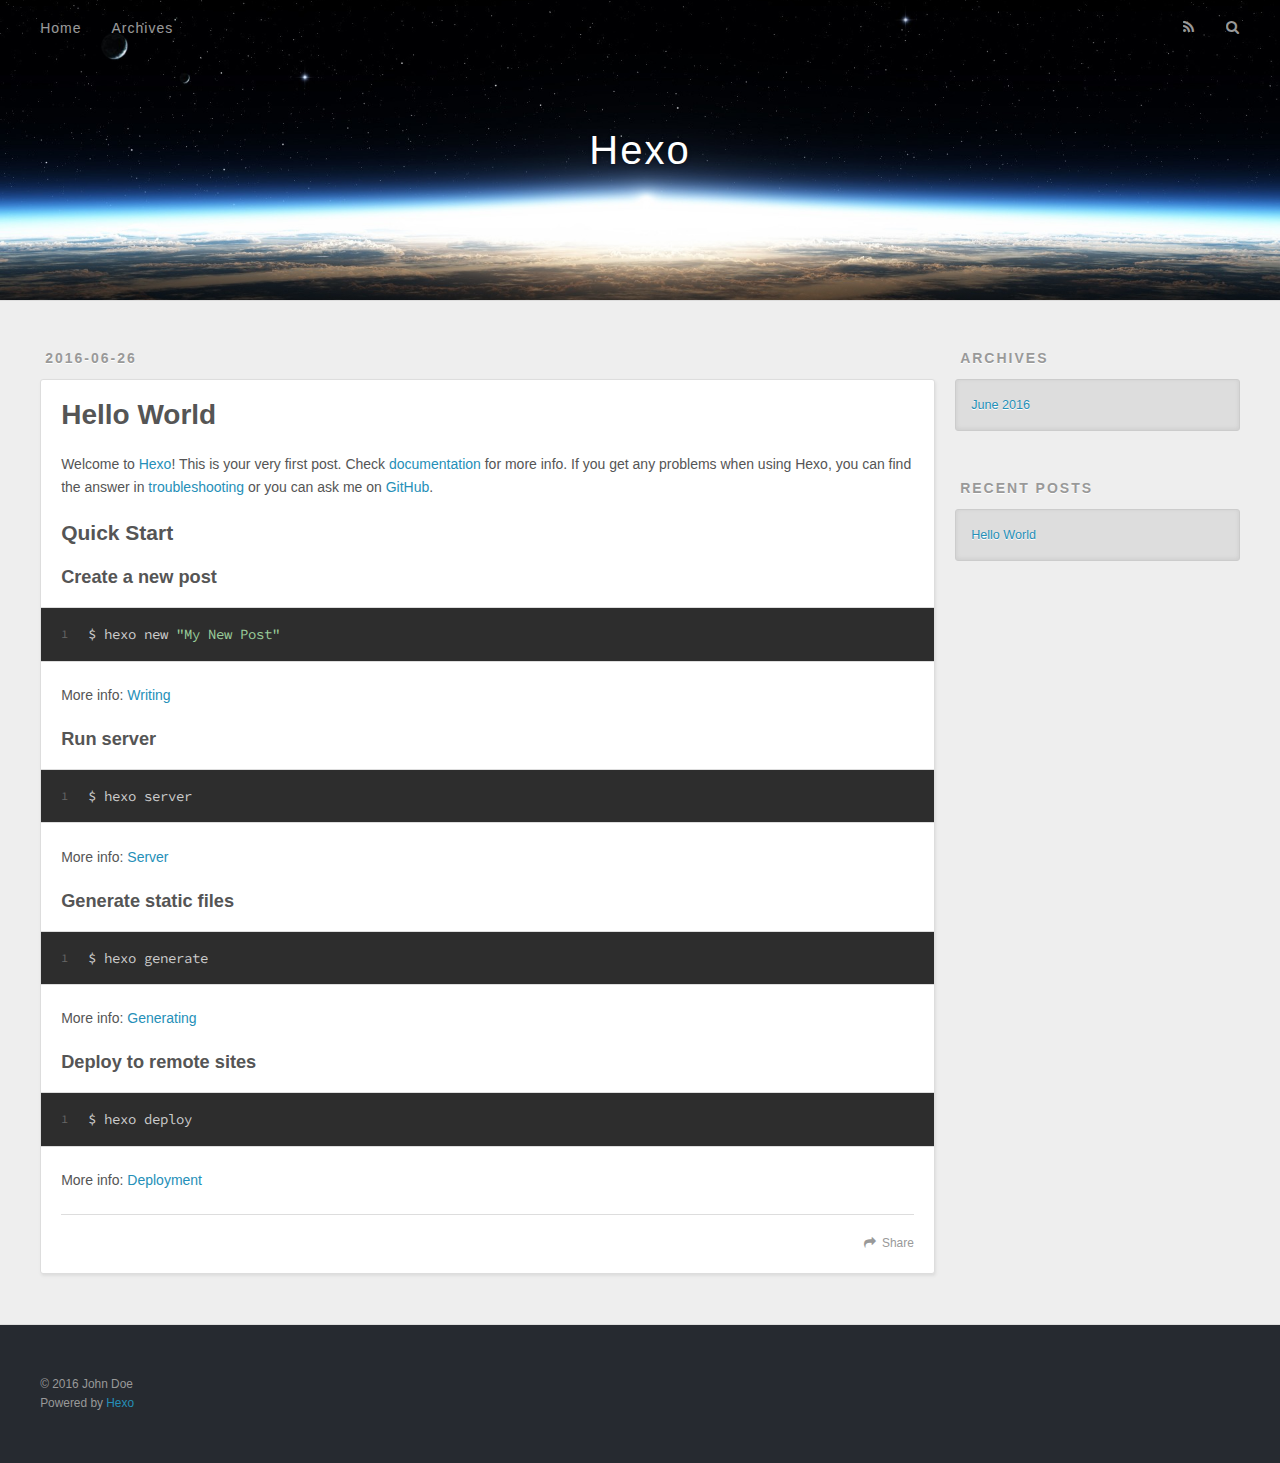
==== index.html @ 416c00cc "Site updated: 2016-06-26 09:56:15" ====
<!DOCTYPE html>
<html>
<head>
  <meta charset="utf-8">
  
  <title>Hexo</title>
  <meta name="viewport" content="width=device-width, initial-scale=1, maximum-scale=1">
  <meta name="description">
<meta property="og:type" content="website">
<meta property="og:title" content="Hexo">
<meta property="og:url" content="http://yoursite.com/index.html">
<meta property="og:site_name" content="Hexo">
<meta property="og:description">
<meta name="twitter:card" content="summary">
<meta name="twitter:title" content="Hexo">
<meta name="twitter:description">
  
    <link rel="alternate" href="/atom.xml" title="Hexo" type="application/atom+xml">
  
  
    <link rel="icon" href="/favicon.png">
  
  
    <link href="//fonts.googleapis.com/css?family=Source+Code+Pro" rel="stylesheet" type="text/css">
  
  <link rel="stylesheet" href="/css/style.css">
  

</head>

<body>
  <div id="container">
    <div id="wrap">
      <header id="header">
  <div id="banner"></div>
  <div id="header-outer" class="outer">
    <div id="header-title" class="inner">
      <h1 id="logo-wrap">
        <a href="/" id="logo">Hexo</a>
      </h1>
      
    </div>
    <div id="header-inner" class="inner">
      <nav id="main-nav">
        <a id="main-nav-toggle" class="nav-icon"></a>
        
          <a class="main-nav-link" href="/">Home</a>
        
          <a class="main-nav-link" href="/archives">Archives</a>
        
      </nav>
      <nav id="sub-nav">
        
          <a id="nav-rss-link" class="nav-icon" href="/atom.xml" title="RSS Feed"></a>
        
        <a id="nav-search-btn" class="nav-icon" title="Search"></a>
      </nav>
      <div id="search-form-wrap">
        <form action="//google.com/search" method="get" accept-charset="UTF-8" class="search-form"><input type="search" name="q" results="0" class="search-form-input" placeholder="Search"><button type="submit" class="search-form-submit">&#xF002;</button><input type="hidden" name="sitesearch" value="http://yoursite.com"></form>
      </div>
    </div>
  </div>
</header>
      <div class="outer">
        <section id="main">
  
    <article id="post-hello-world" class="article article-type-post" itemscope itemprop="blogPost">
  <div class="article-meta">
    <a href="/2016/06/26/hello-world/" class="article-date">
  <time datetime="2016-06-26T01:38:57.566Z" itemprop="datePublished">2016-06-26</time>
</a>
    
  </div>
  <div class="article-inner">
    
    
      <header class="article-header">
        
  
    <h1 itemprop="name">
      <a class="article-title" href="/2016/06/26/hello-world/">Hello World</a>
    </h1>
  

      </header>
    
    <div class="article-entry" itemprop="articleBody">
      
        <p>Welcome to <a href="https://hexo.io/" target="_blank" rel="external">Hexo</a>! This is your very first post. Check <a href="https://hexo.io/docs/" target="_blank" rel="external">documentation</a> for more info. If you get any problems when using Hexo, you can find the answer in <a href="https://hexo.io/docs/troubleshooting.html" target="_blank" rel="external">troubleshooting</a> or you can ask me on <a href="https://github.com/hexojs/hexo/issues" target="_blank" rel="external">GitHub</a>.</p>
<h2 id="Quick-Start"><a href="#Quick-Start" class="headerlink" title="Quick Start"></a>Quick Start</h2><h3 id="Create-a-new-post"><a href="#Create-a-new-post" class="headerlink" title="Create a new post"></a>Create a new post</h3><figure class="highlight bash"><table><tr><td class="gutter"><pre><span class="line">1</span><br></pre></td><td class="code"><pre><span class="line">$ hexo new <span class="string">"My New Post"</span></span><br></pre></td></tr></table></figure>
<p>More info: <a href="https://hexo.io/docs/writing.html" target="_blank" rel="external">Writing</a></p>
<h3 id="Run-server"><a href="#Run-server" class="headerlink" title="Run server"></a>Run server</h3><figure class="highlight bash"><table><tr><td class="gutter"><pre><span class="line">1</span><br></pre></td><td class="code"><pre><span class="line">$ hexo server</span><br></pre></td></tr></table></figure>
<p>More info: <a href="https://hexo.io/docs/server.html" target="_blank" rel="external">Server</a></p>
<h3 id="Generate-static-files"><a href="#Generate-static-files" class="headerlink" title="Generate static files"></a>Generate static files</h3><figure class="highlight bash"><table><tr><td class="gutter"><pre><span class="line">1</span><br></pre></td><td class="code"><pre><span class="line">$ hexo generate</span><br></pre></td></tr></table></figure>
<p>More info: <a href="https://hexo.io/docs/generating.html" target="_blank" rel="external">Generating</a></p>
<h3 id="Deploy-to-remote-sites"><a href="#Deploy-to-remote-sites" class="headerlink" title="Deploy to remote sites"></a>Deploy to remote sites</h3><figure class="highlight bash"><table><tr><td class="gutter"><pre><span class="line">1</span><br></pre></td><td class="code"><pre><span class="line">$ hexo deploy</span><br></pre></td></tr></table></figure>
<p>More info: <a href="https://hexo.io/docs/deployment.html" target="_blank" rel="external">Deployment</a></p>

      
    </div>
    <footer class="article-footer">
      <a data-url="http://yoursite.com/2016/06/26/hello-world/" data-id="cipvy11lt0000iwwb0o8o3ua1" class="article-share-link">Share</a>
      
      
    </footer>
  </div>
  
</article>


  

</section>
        
          <aside id="sidebar">
  
    

  
    

  
    
  
    
  <div class="widget-wrap">
    <h3 class="widget-title">Archives</h3>
    <div class="widget">
      <ul class="archive-list"><li class="archive-list-item"><a class="archive-list-link" href="/archives/2016/06/">June 2016</a></li></ul>
    </div>
  </div>


  
    
  <div class="widget-wrap">
    <h3 class="widget-title">Recent Posts</h3>
    <div class="widget">
      <ul>
        
          <li>
            <a href="/2016/06/26/hello-world/">Hello World</a>
          </li>
        
      </ul>
    </div>
  </div>

  
</aside>
        
      </div>
      <footer id="footer">
  
  <div class="outer">
    <div id="footer-info" class="inner">
      &copy; 2016 John Doe<br>
      Powered by <a href="http://hexo.io/" target="_blank">Hexo</a>
    </div>
  </div>
</footer>
    </div>
    <nav id="mobile-nav">
  
    <a href="/" class="mobile-nav-link">Home</a>
  
    <a href="/archives" class="mobile-nav-link">Archives</a>
  
</nav>
    

<script src="//ajax.googleapis.com/ajax/libs/jquery/2.0.3/jquery.min.js"></script>


  <link rel="stylesheet" href="/fancybox/jquery.fancybox.css">
  <script src="/fancybox/jquery.fancybox.pack.js"></script>


<script src="/js/script.js"></script>

  </div>
</body>
</html>
---- css/style.css ----
body {
  width: 100%;
}
body:before,
body:after {
  content: "";
  display: table;
}
body:after {
  clear: both;
}
html,
body,
div,
span,
applet,
object,
iframe,
h1,
h2,
h3,
h4,
h5,
h6,
p,
blockquote,
pre,
a,
abbr,
acronym,
address,
big,
cite,
code,
del,
dfn,
em,
img,
ins,
kbd,
q,
s,
samp,
small,
strike,
strong,
sub,
sup,
tt,
var,
dl,
dt,
dd,
ol,
ul,
li,
fieldset,
form,
label,
legend,
table,
caption,
tbody,
tfoot,
thead,
tr,
th,
td {
  margin: 0;
  padding: 0;
  border: 0;
  outline: 0;
  font-weight: inherit;
  font-style: inherit;
  font-family: inherit;
  font-size: 100%;
  vertical-align: baseline;
}
body {
  line-height: 1;
  color: #000;
  background: #fff;
}
ol,
ul {
  list-style: none;
}
table {
  border-collapse: separate;
  border-spacing: 0;
  vertical-align: middle;
}
caption,
th,
td {
  text-align: left;
  font-weight: normal;
  vertical-align: middle;
}
a img {
  border: none;
}
input,
button {
  margin: 0;
  padding: 0;
}
input::-moz-focus-inner,
button::-moz-focus-inner {
  border: 0;
  padding: 0;
}
@font-face {
  font-family: FontAwesome;
  font-style: normal;
  font-weight: normal;
  src: url("fonts/fontawesome-webfont.eot?v=#4.0.3");
  src: url("fonts/fontawesome-webfont.eot?#iefix&v=#4.0.3") format("embedded-opentype"), url("fonts/fontawesome-webfont.woff?v=#4.0.3") format("woff"), url("fonts/fontawesome-webfont.ttf?v=#4.0.3") format("truetype"), url("fonts/fontawesome-webfont.svg#fontawesomeregular?v=#4.0.3") format("svg");
}
html,
body,
#container {
  height: 100%;
}
body {
  background: #eee;
  font: 14px "Helvetica Neue", Helvetica, Arial, sans-serif;
  -webkit-text-size-adjust: 100%;
}
.outer {
  max-width: 1220px;
  margin: 0 auto;
  padding: 0 20px;
}
.outer:before,
.outer:after {
  content: "";
  display: table;
}
.outer:after {
  clear: both;
}
.inner {
  display: inline;
  float: left;
  width: 98.33333333333333%;
  margin: 0 0.833333333333333%;
}
.left,
.alignleft {
  float: left;
}
.right,
.alignright {
  float: right;
}
.clear {
  clear: both;
}
#container {
  position: relative;
}
.mobile-nav-on {
  overflow: hidden;
}
#wrap {
  height: 100%;
  width: 100%;
  position: absolute;
  top: 0;
  left: 0;
  -webkit-transition: 0.2s ease-out;
  -moz-transition: 0.2s ease-out;
  -ms-transition: 0.2s ease-out;
  transition: 0.2s ease-out;
  z-index: 1;
  background: #eee;
}
.mobile-nav-on #wrap {
  left: 280px;
}
@media screen and (min-width: 768px) {
  #main {
    display: inline;
    float: left;
    width: 73.33333333333333%;
    margin: 0 0.833333333333333%;
  }
}
.article-date,
.article-category-link,
.archive-year,
.widget-title {
  text-decoration: none;
  text-transform: uppercase;
  letter-spacing: 2px;
  color: #999;
  margin-bottom: 1em;
  margin-left: 5px;
  line-height: 1em;
  text-shadow: 0 1px #fff;
  font-weight: bold;
}
.article-inner,
.archive-article-inner {
  background: #fff;
  -webkit-box-shadow: 1px 2px 3px #ddd;
  box-shadow: 1px 2px 3px #ddd;
  border: 1px solid #ddd;
  -webkit-border-radius: 3px;
  border-radius: 3px;
}
.article-entry h1,
.widget h1 {
  font-size: 2em;
}
.article-entry h2,
.widget h2 {
  font-size: 1.5em;
}
.article-entry h3,
.widget h3 {
  font-size: 1.3em;
}
.article-entry h4,
.widget h4 {
  font-size: 1.2em;
}
.article-entry h5,
.widget h5 {
  font-size: 1em;
}
.article-entry h6,
.widget h6 {
  font-size: 1em;
  color: #999;
}
.article-entry hr,
.widget hr {
  border: 1px dashed #ddd;
}
.article-entry strong,
.widget strong {
  font-weight: bold;
}
.article-entry em,
.widget em,
.article-entry cite,
.widget cite {
  font-style: italic;
}
.article-entry sup,
.widget sup,
.article-entry sub,
.widget sub {
  font-size: 0.75em;
  line-height: 0;
  position: relative;
  vertical-align: baseline;
}
.article-entry sup,
.widget sup {
  top: -0.5em;
}
.article-entry sub,
.widget sub {
  bottom: -0.2em;
}
.article-entry small,
.widget small {
  font-size: 0.85em;
}
.article-entry acronym,
.widget acronym,
.article-entry abbr,
.widget abbr {
  border-bottom: 1px dotted;
}
.article-entry ul,
.widget ul,
.article-entry ol,
.widget ol,
.article-entry dl,
.widget dl {
  margin: 0 20px;
  line-height: 1.6em;
}
.article-entry ul ul,
.widget ul ul,
.article-entry ol ul,
.widget ol ul,
.article-entry ul ol,
.widget ul ol,
.article-entry ol ol,
.widget ol ol {
  margin-top: 0;
  margin-bottom: 0;
}
.article-entry ul,
.widget ul {
  list-style: disc;
}
.article-entry ol,
.widget ol {
  list-style: decimal;
}
.article-entry dt,
.widget dt {
  font-weight: bold;
}
#header {
  height: 300px;
  position: relative;
  border-bottom: 1px solid #ddd;
}
#header:before,
#header:after {
  content: "";
  position: absolute;
  left: 0;
  right: 0;
  height: 40px;
}
#header:before {
  top: 0;
  background: -webkit-linear-gradient(rgba(0,0,0,0.2), transparent);
  background: -moz-linear-gradient(rgba(0,0,0,0.2), transparent);
  background: -ms-linear-gradient(rgba(0,0,0,0.2), transparent);
  background: linear-gradient(rgba(0,0,0,0.2), transparent);
}
#header:after {
  bottom: 0;
  background: -webkit-linear-gradient(transparent, rgba(0,0,0,0.2));
  background: -moz-linear-gradient(transparent, rgba(0,0,0,0.2));
  background: -ms-linear-gradient(transparent, rgba(0,0,0,0.2));
  background: linear-gradient(transparent, rgba(0,0,0,0.2));
}
#header-outer {
  height: 100%;
  position: relative;
}
#header-inner {
  position: relative;
  overflow: hidden;
}
#banner {
  position: absolute;
  top: 0;
  left: 0;
  width: 100%;
  height: 100%;
  background: url("images/banner.jpg") center #000;
  -webkit-background-size: cover;
  -moz-background-size: cover;
  background-size: cover;
  z-index: -1;
}
#header-title {
  text-align: center;
  height: 40px;
  position: absolute;
  top: 50%;
  left: 0;
  margin-top: -20px;
}
#logo,
#subtitle {
  text-decoration: none;
  color: #fff;
  font-weight: 300;
  text-shadow: 0 1px 4px rgba(0,0,0,0.3);
}
#logo {
  font-size: 40px;
  line-height: 40px;
  letter-spacing: 2px;
}
#subtitle {
  font-size: 16px;
  line-height: 16px;
  letter-spacing: 1px;
}
#subtitle-wrap {
  margin-top: 16px;
}
#main-nav {
  float: left;
  margin-left: -15px;
}
.nav-icon,
.main-nav-link {
  float: left;
  color: #fff;
  opacity: 0.6;
  text-decoration: none;
  text-shadow: 0 1px rgba(0,0,0,0.2);
  -webkit-transition: opacity 0.2s;
  -moz-transition: opacity 0.2s;
  -ms-transition: opacity 0.2s;
  transition: opacity 0.2s;
  display: block;
  padding: 20px 15px;
}
.nav-icon:hover,
.main-nav-link:hover {
  opacity: 1;
}
.nav-icon {
  font-family: FontAwesome;
  text-align: center;
  font-size: 14px;
  width: 14px;
  height: 14px;
  padding: 20px 15px;
  position: relative;
  cursor: pointer;
}
.main-nav-link {
  font-weight: 300;
  letter-spacing: 1px;
}
@media screen and (max-width: 479px) {
  .main-nav-link {
    display: none;
  }
}
#main-nav-toggle {
  display: none;
}
#main-nav-toggle:before {
  content: "\f0c9";
}
@media screen and (max-width: 479px) {
  #main-nav-toggle {
    display: block;
  }
}
#sub-nav {
  float: right;
  margin-right: -15px;
}
#nav-rss-link:before {
  content: "\f09e";
}
#nav-search-btn:before {
  content: "\f002";
}
#search-form-wrap {
  position: absolute;
  top: 15px;
  width: 150px;
  height: 30px;
  right: -150px;
  opacity: 0;
  -webkit-transition: 0.2s ease-out;
  -moz-transition: 0.2s ease-out;
  -ms-transition: 0.2s ease-out;
  transition: 0.2s ease-out;
}
#search-form-wrap.on {
  opacity: 1;
  right: 0;
}
@media screen and (max-width: 479px) {
  #search-form-wrap {
    width: 100%;
    right: -100%;
  }
}
.search-form {
  position: absolute;
  top: 0;
  left: 0;
  right: 0;
  background: #fff;
  padding: 5px 15px;
  -webkit-border-radius: 15px;
  border-radius: 15px;
  -webkit-box-shadow: 0 0 10px rgba(0,0,0,0.3);
  box-shadow: 0 0 10px rgba(0,0,0,0.3);
}
.search-form-input {
  border: none;
  background: none;
  color: #555;
  width: 100%;
  font: 13px "Helvetica Neue", Helvetica, Arial, sans-serif;
  outline: none;
}
.search-form-input::-webkit-search-results-decoration,
.search-form-input::-webkit-search-cancel-button {
  -webkit-appearance: none;
}
.search-form-submit {
  position: absolute;
  top: 50%;
  right: 10px;
  margin-top: -7px;
  font: 13px FontAwesome;
  border: none;
  background: none;
  color: #bbb;
  cursor: pointer;
}
.search-form-submit:hover,
.search-form-submit:focus {
  color: #777;
}
.article {
  margin: 50px 0;
}
.article-inner {
  overflow: hidden;
}
.article-meta:before,
.article-meta:after {
  content: "";
  display: table;
}
.article-meta:after {
  clear: both;
}
.article-date {
  float: left;
}
.article-category {
  float: left;
  line-height: 1em;
  color: #ccc;
  text-shadow: 0 1px #fff;
  margin-left: 8px;
}
.article-category:before {
  content: "\2022";
}
.article-category-link {
  margin: 0 12px 1em;
}
.article-header {
  padding: 20px 20px 0;
}
.article-title {
  text-decoration: none;
  font-size: 2em;
  font-weight: bold;
  color: #555;
  line-height: 1.1em;
  -webkit-transition: color 0.2s;
  -moz-transition: color 0.2s;
  -ms-transition: color 0.2s;
  transition: color 0.2s;
}
a.article-title:hover {
  color: #258fb8;
}
.article-entry {
  color: #555;
  padding: 0 20px;
}
.article-entry:before,
.article-entry:after {
  content: "";
  display: table;
}
.article-entry:after {
  clear: both;
}
.article-entry p,
.article-entry table {
  line-height: 1.6em;
  margin: 1.6em 0;
}
.article-entry h1,
.article-entry h2,
.article-entry h3,
.article-entry h4,
.article-entry h5,
.article-entry h6 {
  font-weight: bold;
}
.article-entry h1,
.article-entry h2,
.article-entry h3,
.article-entry h4,
.article-entry h5,
.article-entry h6 {
  line-height: 1.1em;
  margin: 1.1em 0;
}
.article-entry a {
  color: #258fb8;
  text-decoration: none;
}
.article-entry a:hover {
  text-decoration: underline;
}
.article-entry ul,
.article-entry ol,
.article-entry dl {
  margin-top: 1.6em;
  margin-bottom: 1.6em;
}
.article-entry img,
.article-entry video {
  max-width: 100%;
  height: auto;
  display: block;
  margin: auto;
}
.article-entry iframe {
  border: none;
}
.article-entry table {
  width: 100%;
  border-collapse: collapse;
  border-spacing: 0;
}
.article-entry th {
  font-weight: bold;
  border-bottom: 3px solid #ddd;
  padding-bottom: 0.5em;
}
.article-entry td {
  border-bottom: 1px solid #ddd;
  padding: 10px 0;
}
.article-entry blockquote {
  font-family: Georgia, "Times New Roman", serif;
  font-size: 1.4em;
  margin: 1.6em 20px;
  text-align: center;
}
.article-entry blockquote footer {
  font-size: 14px;
  margin: 1.6em 0;
  font-family: "Helvetica Neue", Helvetica, Arial, sans-serif;
}
.article-entry blockquote footer cite:before {
  content: "—";
  padding: 0 0.5em;
}
.article-entry .pullquote {
  text-align: left;
  width: 45%;
  margin: 0;
}
.article-entry .pullquote.left {
  margin-left: 0.5em;
  margin-right: 1em;
}
.article-entry .pullquote.right {
  margin-right: 0.5em;
  margin-left: 1em;
}
.article-entry .caption {
  color: #999;
  display: block;
  font-size: 0.9em;
  margin-top: 0.5em;
  position: relative;
  text-align: center;
}
.article-entry .video-container {
  position: relative;
  padding-top: 56.25%;
  height: 0;
  overflow: hidden;
}
.article-entry .video-container iframe,
.article-entry .video-container object,
.article-entry .video-container embed {
  position: absolute;
  top: 0;
  left: 0;
  width: 100%;
  height: 100%;
  margin-top: 0;
}
.article-more-link a {
  display: inline-block;
  line-height: 1em;
  padding: 6px 15px;
  -webkit-border-radius: 15px;
  border-radius: 15px;
  background: #eee;
  color: #999;
  text-shadow: 0 1px #fff;
  text-decoration: none;
}
.article-more-link a:hover {
  background: #258fb8;
  color: #fff;
  text-decoration: none;
  text-shadow: 0 1px #1e7293;
}
.article-footer {
  font-size: 0.85em;
  line-height: 1.6em;
  border-top: 1px solid #ddd;
  padding-top: 1.6em;
  margin: 0 20px 20px;
}
.article-footer:before,
.article-footer:after {
  content: "";
  display: table;
}
.article-footer:after {
  clear: both;
}
.article-footer a {
  color: #999;
  text-decoration: none;
}
.article-footer a:hover {
  color: #555;
}
.article-tag-list-item {
  float: left;
  margin-right: 10px;
}
.article-tag-list-link:before {
  content: "#";
}
.article-comment-link {
  float: right;
}
.article-comment-link:before {
  content: "\f075";
  font-family: FontAwesome;
  padding-right: 8px;
}
.article-share-link {
  cursor: pointer;
  float: right;
  margin-left: 20px;
}
.article-share-link:before {
  content: "\f064";
  font-family: FontAwesome;
  padding-right: 6px;
}
#article-nav {
  position: relative;
}
#article-nav:before,
#article-nav:after {
  content: "";
  display: table;
}
#article-nav:after {
  clear: both;
}
@media screen and (min-width: 768px) {
  #article-nav {
    margin: 50px 0;
  }
  #article-nav:before {
    width: 8px;
    height: 8px;
    position: absolute;
    top: 50%;
    left: 50%;
    margin-top: -4px;
    margin-left: -4px;
    content: "";
    -webkit-border-radius: 50%;
    border-radius: 50%;
    background: #ddd;
    -webkit-box-shadow: 0 1px 2px #fff;
    box-shadow: 0 1px 2px #fff;
  }
}
.article-nav-link-wrap {
  text-decoration: none;
  text-shadow: 0 1px #fff;
  color: #999;
  -webkit-box-sizing: border-box;
  -moz-box-sizing: border-box;
  box-sizing: border-box;
  margin-top: 50px;
  text-align: center;
  display: block;
}
.article-nav-link-wrap:hover {
  color: #555;
}
@media screen and (min-width: 768px) {
  .article-nav-link-wrap {
    width: 50%;
    margin-top: 0;
  }
}
@media screen and (min-width: 768px) {
  #article-nav-newer {
    float: left;
    text-align: right;
    padding-right: 20px;
  }
}
@media screen and (min-width: 768px) {
  #article-nav-older {
    float: right;
    text-align: left;
    padding-left: 20px;
  }
}
.article-nav-caption {
  text-transform: uppercase;
  letter-spacing: 2px;
  color: #ddd;
  line-height: 1em;
  font-weight: bold;
}
#article-nav-newer .article-nav-caption {
  margin-right: -2px;
}
.article-nav-title {
  font-size: 0.85em;
  line-height: 1.6em;
  margin-top: 0.5em;
}
.article-share-box {
  position: absolute;
  display: none;
  background: #fff;
  -webkit-box-shadow: 1px 2px 10px rgba(0,0,0,0.2);
  box-shadow: 1px 2px 10px rgba(0,0,0,0.2);
  -webkit-border-radius: 3px;
  border-radius: 3px;
  margin-left: -145px;
  overflow: hidden;
  z-index: 1;
}
.article-share-box.on {
  display: block;
}
.article-share-input {
  width: 100%;
  background: none;
  -webkit-box-sizing: border-box;
  -moz-box-sizing: border-box;
  box-sizing: border-box;
  font: 14px "Helvetica Neue", Helvetica, Arial, sans-serif;
  padding: 0 15px;
  color: #555;
  outline: none;
  border: 1px solid #ddd;
  -webkit-border-radius: 3px 3px 0 0;
  border-radius: 3px 3px 0 0;
  height: 36px;
  line-height: 36px;
}
.article-share-links {
  background: #eee;
}
.article-share-links:before,
.article-share-links:after {
  content: "";
  display: table;
}
.article-share-links:after {
  clear: both;
}
.article-share-twitter,
.article-share-facebook,
.article-share-pinterest,
.article-share-google {
  width: 50px;
  height: 36px;
  display: block;
  float: left;
  position: relative;
  color: #999;
  text-shadow: 0 1px #fff;
}
.article-share-twitter:before,
.article-share-facebook:before,
.article-share-pinterest:before,
.article-share-google:before {
  font-size: 20px;
  font-family: FontAwesome;
  width: 20px;
  height: 20px;
  position: absolute;
  top: 50%;
  left: 50%;
  margin-top: -10px;
  margin-left: -10px;
  text-align: center;
}
.article-share-twitter:hover,
.article-share-facebook:hover,
.article-share-pinterest:hover,
.article-share-google:hover {
  color: #fff;
}
.article-share-twitter:before {
  content: "\f099";
}
.article-share-twitter:hover {
  background: #00aced;
  text-shadow: 0 1px #008abe;
}
.article-share-facebook:before {
  content: "\f09a";
}
.article-share-facebook:hover {
  background: #3b5998;
  text-shadow: 0 1px #2f477a;
}
.article-share-pinterest:before {
  content: "\f0d2";
}
.article-share-pinterest:hover {
  background: #cb2027;
  text-shadow: 0 1px #a21a1f;
}
.article-share-google:before {
  content: "\f0d5";
}
.article-share-google:hover {
  background: #dd4b39;
  text-shadow: 0 1px #be3221;
}
.article-gallery {
  background: #000;
  position: relative;
}
.article-gallery-photos {
  position: relative;
  overflow: hidden;
}
.article-gallery-img {
  display: none;
  max-width: 100%;
}
.article-gallery-img:first-child {
  display: block;
}
.article-gallery-img.loaded {
  position: absolute;
  display: block;
}
.article-gallery-img img {
  display: block;
  max-width: 100%;
  margin: 0 auto;
}
#comments {
  background: #fff;
  -webkit-box-shadow: 1px 2px 3px #ddd;
  box-shadow: 1px 2px 3px #ddd;
  padding: 20px;
  border: 1px solid #ddd;
  -webkit-border-radius: 3px;
  border-radius: 3px;
  margin: 50px 0;
}
#comments a {
  color: #258fb8;
}
.archives-wrap {
  margin: 50px 0;
}
.archives:before,
.archives:after {
  content: "";
  display: table;
}
.archives:after {
  clear: both;
}
.archive-year-wrap {
  margin-bottom: 1em;
}
.archives {
  -webkit-column-gap: 10px;
  -moz-column-gap: 10px;
  column-gap: 10px;
}
@media screen and (min-width: 480px) and (max-width: 767px) {
  .archives {
    -webkit-column-count: 2;
    -moz-column-count: 2;
    column-count: 2;
  }
}
@media screen and (min-width: 768px) {
  .archives {
    -webkit-column-count: 3;
    -moz-column-count: 3;
    column-count: 3;
  }
}
.archive-article {
  -webkit-column-break-inside: avoid;
  page-break-inside: avoid;
  overflow: hidden;
  break-inside: avoid-column;
}
.archive-article-inner {
  padding: 10px;
  margin-bottom: 15px;
}
.archive-article-title {
  text-decoration: none;
  font-weight: bold;
  color: #555;
  -webkit-transition: color 0.2s;
  -moz-transition: color 0.2s;
  -ms-transition: color 0.2s;
  transition: color 0.2s;
  line-height: 1.6em;
}
.archive-article-title:hover {
  color: #258fb8;
}
.archive-article-footer {
  margin-top: 1em;
}
.archive-article-date {
  color: #999;
  text-decoration: none;
  font-size: 0.85em;
  line-height: 1em;
  margin-bottom: 0.5em;
  display: block;
}
#page-nav {
  margin: 50px auto;
  background: #fff;
  -webkit-box-shadow: 1px 2px 3px #ddd;
  box-shadow: 1px 2px 3px #ddd;
  border: 1px solid #ddd;
  -webkit-border-radius: 3px;
  border-radius: 3px;
  text-align: center;
  color: #999;
  overflow: hidden;
}
#page-nav:before,
#page-nav:after {
  content: "";
  display: table;
}
#page-nav:after {
  clear: both;
}
#page-nav a,
#page-nav span {
  padding: 10px 20px;
  line-height: 1;
  height: 2ex;
}
#page-nav a {
  color: #999;
  text-decoration: none;
}
#page-nav a:hover {
  background: #999;
  color: #fff;
}
#page-nav .prev {
  float: left;
}
#page-nav .next {
  float: right;
}
#page-nav .page-number {
  display: inline-block;
}
@media screen and (max-width: 479px) {
  #page-nav .page-number {
    display: none;
  }
}
#page-nav .current {
  color: #555;
  font-weight: bold;
}
#page-nav .space {
  color: #ddd;
}
#footer {
  background: #262a30;
  padding: 50px 0;
  border-top: 1px solid #ddd;
  color: #999;
}
#footer a {
  color: #258fb8;
  text-decoration: none;
}
#footer a:hover {
  text-decoration: underline;
}
#footer-info {
  line-height: 1.6em;
  font-size: 0.85em;
}
.article-entry pre,
.article-entry .highlight {
  background: #2d2d2d;
  margin: 0 -20px;
  padding: 15px 20px;
  border-style: solid;
  border-color: #ddd;
  border-width: 1px 0;
  overflow: auto;
  color: #ccc;
  line-height: 22.400000000000002px;
}
.article-entry .highlight .gutter pre,
.article-entry .gist .gist-file .gist-data .line-numbers {
  color: #666;
  font-size: 0.85em;
}
.article-entry pre,
.article-entry code {
  font-family: "Source Code Pro", Consolas, Monaco, Menlo, Consolas, monospace;
}
.article-entry code {
  background: #eee;
  text-shadow: 0 1px #fff;
  padding: 0 0.3em;
}
.article-entry pre code {
  background: none;
  text-shadow: none;
  padding: 0;
}
.article-entry .highlight pre {
  border: none;
  margin: 0;
  padding: 0;
}
.article-entry .highlight table {
  margin: 0;
  width: auto;
}
.article-entry .highlight td {
  border: none;
  padding: 0;
}
.article-entry .highlight figcaption {
  font-size: 0.85em;
  color: #999;
  line-height: 1em;
  margin-bottom: 1em;
}
.article-entry .highlight figcaption:before,
.article-entry .highlight figcaption:after {
  content: "";
  display: table;
}
.article-entry .highlight figcaption:after {
  clear: both;
}
.article-entry .highlight figcaption a {
  float: right;
}
.article-entry .highlight .gutter pre {
  text-align: right;
  padding-right: 20px;
}
.article-entry .highlight .line {
  height: 22.400000000000002px;
}
.article-entry .highlight .line.marked {
  background: #515151;
}
.article-entry .gist {
  margin: 0 -20px;
  border-style: solid;
  border-color: #ddd;
  border-width: 1px 0;
  background: #2d2d2d;
  padding: 15px 20px 15px 0;
}
.article-entry .gist .gist-file {
  border: none;
  font-family: "Source Code Pro", Consolas, Monaco, Menlo, Consolas, monospace;
  margin: 0;
}
.article-entry .gist .gist-file .gist-data {
  background: none;
  border: none;
}
.article-entry .gist .gist-file .gist-data .line-numbers {
  background: none;
  border: none;
  padding: 0 20px 0 0;
}
.article-entry .gist .gist-file .gist-data .line-data {
  padding: 0 !important;
}
.article-entry .gist .gist-file .highlight {
  margin: 0;
  padding: 0;
  border: none;
}
.article-entry .gist .gist-file .gist-meta {
  background: #2d2d2d;
  color: #999;
  font: 0.85em "Helvetica Neue", Helvetica, Arial, sans-serif;
  text-shadow: 0 0;
  padding: 0;
  margin-top: 1em;
  margin-left: 20px;
}
.article-entry .gist .gist-file .gist-meta a {
  color: #258fb8;
  font-weight: normal;
}
.article-entry .gist .gist-file .gist-meta a:hover {
  text-decoration: underline;
}
pre .comment,
pre .title {
  color: #999;
}
pre .variable,
pre .attribute,
pre .tag,
pre .regexp,
pre .ruby .constant,
pre .xml .tag .title,
pre .xml .pi,
pre .xml .doctype,
pre .html .doctype,
pre .css .id,
pre .css .class,
pre .css .pseudo {
  color: #f2777a;
}
pre .number,
pre .preprocessor,
pre .built_in,
pre .literal,
pre .params,
pre .constant {
  color: #f99157;
}
pre .class,
pre .ruby .class .title,
pre .css .rules .attribute {
  color: #9c9;
}
pre .string,
pre .value,
pre .inheritance,
pre .header,
pre .ruby .symbol,
pre .xml .cdata {
  color: #9c9;
}
pre .css .hexcolor {
  color: #6cc;
}
pre .function,
pre .python .decorator,
pre .python .title,
pre .ruby .function .title,
pre .ruby .title .keyword,
pre .perl .sub,
pre .javascript .title,
pre .coffeescript .title {
  color: #69c;
}
pre .keyword,
pre .javascript .function {
  color: #c9c;
}
@media screen and (max-width: 479px) {
  #mobile-nav {
    position: absolute;
    top: 0;
    left: 0;
    width: 280px;
    height: 100%;
    background: #191919;
    border-right: 1px solid #fff;
  }
}
@media screen and (max-width: 479px) {
  .mobile-nav-link {
    display: block;
    color: #999;
    text-decoration: none;
    padding: 15px 20px;
    font-weight: bold;
  }
  .mobile-nav-link:hover {
    color: #fff;
  }
}
@media screen and (min-width: 768px) {
  #sidebar {
    display: inline;
    float: left;
    width: 23.333333333333332%;
    margin: 0 0.833333333333333%;
  }
}
.widget-wrap {
  margin: 50px 0;
}
.widget {
  color: #777;
  text-shadow: 0 1px #fff;
  background: #ddd;
  -webkit-box-shadow: 0 -1px 4px #ccc inset;
  box-shadow: 0 -1px 4px #ccc inset;
  border: 1px solid #ccc;
  padding: 15px;
  -webkit-border-radius: 3px;
  border-radius: 3px;
}
.widget a {
  color: #258fb8;
  text-decoration: none;
}
.widget a:hover {
  text-decoration: underline;
}
.widget ul ul,
.widget ol ul,
.widget dl ul,
.widget ul ol,
.widget ol ol,
.widget dl ol,
.widget ul dl,
.widget ol dl,
.widget dl dl {
  margin-left: 15px;
  list-style: disc;
}
.widget {
  line-height: 1.6em;
  word-wrap: break-word;
  font-size: 0.9em;
}
.widget ul,
.widget ol {
  list-style: none;
  margin: 0;
}
.widget ul ul,
.widget ol ul,
.widget ul ol,
.widget ol ol {
  margin: 0 20px;
}
.widget ul ul,
.widget ol ul {
  list-style: disc;
}
.widget ul ol,
.widget ol ol {
  list-style: decimal;
}
.category-list-count,
.tag-list-count,
.archive-list-count {
  padding-left: 5px;
  color: #999;
  font-size: 0.85em;
}
.category-list-count:before,
.tag-list-count:before,
.archive-list-count:before {
  content: "(";
}
.category-list-count:after,
.tag-list-count:after,
.archive-list-count:after {
  content: ")";
}
.tagcloud a {
  margin-right: 5px;
  display: inline-block;
}
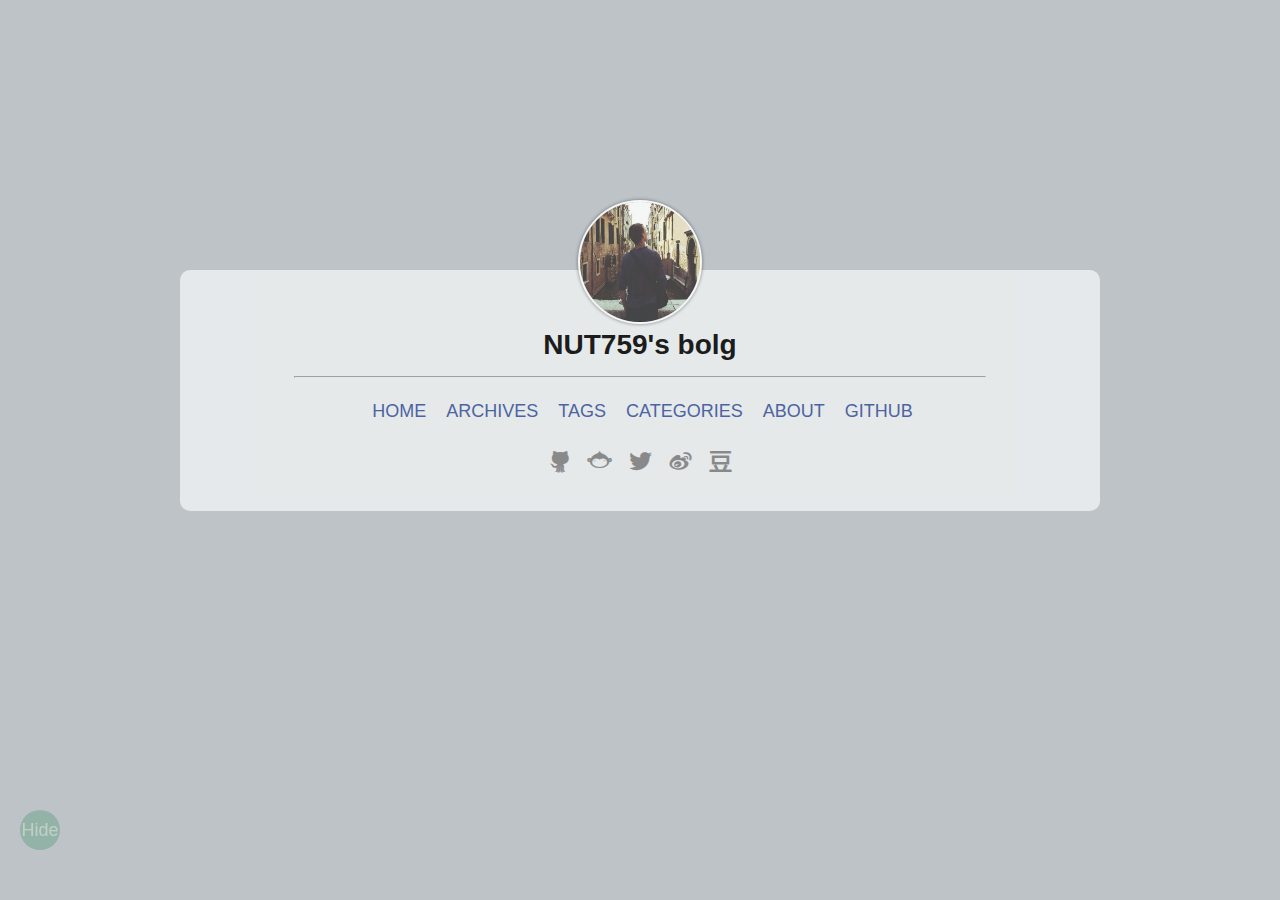
==== commit a90aacfa: "Site updated: 2016-06-27 10:12:56" ====
--- a/index.html
+++ b/index.html
@@ -1,183 +1,275 @@
-<!DOCTYPE html>
-<html>
+
+
+
+
+
+
+
+<!doctype html>
+<html lang="zh-CN">
 <head>
-  <meta charset="utf-8">
-  
-  <title>Hexo</title>
-  <meta name="viewport" content="width=device-width, initial-scale=1, maximum-scale=1">
-  <meta name="description">
-<meta property="og:type" content="website">
-<meta property="og:title" content="Hexo">
-<meta property="og:url" content="http://yoursite.com/index.html">
-<meta property="og:site_name" content="Hexo">
-<meta property="og:description">
-<meta name="twitter:card" content="summary">
-<meta name="twitter:title" content="Hexo">
-<meta name="twitter:description">
-  
-    <link rel="alternate" href="/atom.xml" title="Hexo" type="application/atom+xml">
-  
-  
-    <link rel="icon" href="/favicon.png">
-  
-  
-    <link href="//fonts.googleapis.com/css?family=Source+Code+Pro" rel="stylesheet" type="text/css">
-  
-  <link rel="stylesheet" href="/css/style.css">
-  
-
+  <meta http-equiv="Content-Type" content="text/html" charset="UTF-8">
+  <meta name="viewport" content="width=device-width, initial-scale=1">
+  
+  <meta name="author" content="John Doe">
+  
+  
+  
+  
+    <meta name="description" content="">
+  
+  <title> [ NUT759's bolg ]</title>
+  
+    <link rel="alternate" href="/atom.xml" title="NUT759's bolg">
+  
+  
+    <link rel="shortcut icon" href="/favicon.ico">
+  
+  
+  <link rel="stylesheet" href="/css/random.css">
+<link rel="stylesheet" href="/css/vegas.min.css">
+<link rel="stylesheet" href="/css/highlight-railscasts.css">
+<link rel="stylesheet" href="/css/jquery.fancybox.css">
+<link rel="stylesheet" href="/css/iconfont/iconfont.css">
+<link rel="stylesheet" href="/css/jquery.fancybox-thumbs.css">
+<link rel="stylesheet" href="/css/plyr.css">
+  
 </head>
 
-<body>
-  <div id="container">
-    <div id="wrap">
-      <header id="header">
-  <div id="banner"></div>
-  <div id="header-outer" class="outer">
-    <div id="header-title" class="inner">
-      <h1 id="logo-wrap">
-        <a href="/" id="logo">Hexo</a>
-      </h1>
-      
+<div class="random-center hide-area">
+  <div id="random-index">
+    <div class="center-field">
+      <img class="avatar" src="/images/avatar.jpg" width=120 height=120 onClick="openUserCard()">
     </div>
-    <div id="header-inner" class="inner">
-      <nav id="main-nav">
-        <a id="main-nav-toggle" class="nav-icon"></a>
-        
-          <a class="main-nav-link" href="/">Home</a>
-        
-          <a class="main-nav-link" href="/archives">Archives</a>
-        
-      </nav>
-      <nav id="sub-nav">
-        
-          <a id="nav-rss-link" class="nav-icon" href="/atom.xml" title="RSS Feed"></a>
-        
-        <a id="nav-search-btn" class="nav-icon" title="Search"></a>
-      </nav>
-      <div id="search-form-wrap">
-        <form action="//google.com/search" method="get" accept-charset="UTF-8" class="search-form"><input type="search" name="q" results="0" class="search-form-input" placeholder="Search"><button type="submit" class="search-form-submit">&#xF002;</button><input type="hidden" name="sitesearch" value="http://yoursite.com"></form>
-      </div>
+    <div class="center-field">
+      <div class="title" onClick="openUserCard()">NUT759's bolg</div>
+      <div class="sub-title" onClick="openUserCard()"></div>
+    </div>
+    <hr >
+    <div class="center-field">
+      <ul class="index-nav-link">
+        
+        
+          
+            <li><a href="/index.html">Home</a></li>
+          
+        
+          
+            <li><a href="/archives">Archives</a></li>
+          
+        
+          
+            <li><a href="/tags">Tags</a></li>
+          
+        
+          
+            <li><a href="/categories">Categories</a></li>
+          
+        
+          
+            <li><a href="/about">About</a></li>
+          
+        
+          
+            <li><a href="https://github.com/stiekel/hexo-theme-random">Github</a></li>
+          
+        
+      </ul>
+      <ul class="social-icon">
+  
+  
+    <li>
+      <a href="https://github.com/stiekel/hexo-theme-random">
+        
+          <i class="icon iconfont github">&#xe606;</i>
+        
+      </a>
+    </li>
+  
+    <li>
+      <a href="https://coding.net/u/Stiekel">
+        
+          <i class="icon iconfont coding">&#xe607;</i>
+        
+      </a>
+    </li>
+  
+    <li>
+      <a href="https://twitter.com/SidCN">
+        
+          <i class="icon iconfont twitter">&#xe600;</i>
+        
+      </a>
+    </li>
+  
+    <li>
+      <a href="http://weibo.com/sidcn">
+        
+          <i class="icon iconfont weibo">&#xe602;</i>
+        
+      </a>
+    </li>
+  
+    <li>
+      <a href="http://www.douban.com/people/Stiekel/">
+        
+          <i class="icon iconfont douban">&#xe609;</i>
+        
+      </a>
+    </li>
+  
+</ul>
     </div>
   </div>
-</header>
-      <div class="outer">
-        <section id="main">
-  
-    <article id="post-hello-world" class="article article-type-post" itemscope itemprop="blogPost">
-  <div class="article-meta">
-    <a href="/2016/06/26/hello-world/" class="article-date">
-  <time datetime="2016-06-26T01:38:57.566Z" itemprop="datePublished">2016-06-26</time>
-</a>
-    
+</div>
+<div id="user-card">
+  <div class="center-field">
+    <img class="avatar" src="/images/avatar.jpg">
+    <p id="description"></p>
+    <ul class="social-icon">
+  
+  
+    <li>
+      <a href="https://github.com/stiekel/hexo-theme-random">
+        
+          <i class="icon iconfont github">&#xe606;</i>
+        
+      </a>
+    </li>
+  
+    <li>
+      <a href="https://coding.net/u/Stiekel">
+        
+          <i class="icon iconfont coding">&#xe607;</i>
+        
+      </a>
+    </li>
+  
+    <li>
+      <a href="https://twitter.com/SidCN">
+        
+          <i class="icon iconfont twitter">&#xe600;</i>
+        
+      </a>
+    </li>
+  
+    <li>
+      <a href="http://weibo.com/sidcn">
+        
+          <i class="icon iconfont weibo">&#xe602;</i>
+        
+      </a>
+    </li>
+  
+    <li>
+      <a href="http://www.douban.com/people/Stiekel/">
+        
+          <i class="icon iconfont douban">&#xe609;</i>
+        
+      </a>
+    </li>
+  
+</ul>
   </div>
-  <div class="article-inner">
-    
-    
-      <header class="article-header">
-        
-  
-    <h1 itemprop="name">
-      <a class="article-title" href="/2016/06/26/hello-world/">Hello World</a>
-    </h1>
-  
-
-      </header>
-    
-    <div class="article-entry" itemprop="articleBody">
-      
-        <p>Welcome to <a href="https://hexo.io/" target="_blank" rel="external">Hexo</a>! This is your very first post. Check <a href="https://hexo.io/docs/" target="_blank" rel="external">documentation</a> for more info. If you get any problems when using Hexo, you can find the answer in <a href="https://hexo.io/docs/troubleshooting.html" target="_blank" rel="external">troubleshooting</a> or you can ask me on <a href="https://github.com/hexojs/hexo/issues" target="_blank" rel="external">GitHub</a>.</p>
-<h2 id="Quick-Start"><a href="#Quick-Start" class="headerlink" title="Quick Start"></a>Quick Start</h2><h3 id="Create-a-new-post"><a href="#Create-a-new-post" class="headerlink" title="Create a new post"></a>Create a new post</h3><figure class="highlight bash"><table><tr><td class="gutter"><pre><span class="line">1</span><br></pre></td><td class="code"><pre><span class="line">$ hexo new <span class="string">"My New Post"</span></span><br></pre></td></tr></table></figure>
-<p>More info: <a href="https://hexo.io/docs/writing.html" target="_blank" rel="external">Writing</a></p>
-<h3 id="Run-server"><a href="#Run-server" class="headerlink" title="Run server"></a>Run server</h3><figure class="highlight bash"><table><tr><td class="gutter"><pre><span class="line">1</span><br></pre></td><td class="code"><pre><span class="line">$ hexo server</span><br></pre></td></tr></table></figure>
-<p>More info: <a href="https://hexo.io/docs/server.html" target="_blank" rel="external">Server</a></p>
-<h3 id="Generate-static-files"><a href="#Generate-static-files" class="headerlink" title="Generate static files"></a>Generate static files</h3><figure class="highlight bash"><table><tr><td class="gutter"><pre><span class="line">1</span><br></pre></td><td class="code"><pre><span class="line">$ hexo generate</span><br></pre></td></tr></table></figure>
-<p>More info: <a href="https://hexo.io/docs/generating.html" target="_blank" rel="external">Generating</a></p>
-<h3 id="Deploy-to-remote-sites"><a href="#Deploy-to-remote-sites" class="headerlink" title="Deploy to remote sites"></a>Deploy to remote sites</h3><figure class="highlight bash"><table><tr><td class="gutter"><pre><span class="line">1</span><br></pre></td><td class="code"><pre><span class="line">$ hexo deploy</span><br></pre></td></tr></table></figure>
-<p>More info: <a href="https://hexo.io/docs/deployment.html" target="_blank" rel="external">Deployment</a></p>
-
-      
-    </div>
-    <footer class="article-footer">
-      <a data-url="http://yoursite.com/2016/06/26/hello-world/" data-id="cipvy11lt0000iwwb0o8o3ua1" class="article-share-link">Share</a>
-      
-      
-    </footer>
-  </div>
-  
-</article>
-
-
-  
-
-</section>
-        
-          <aside id="sidebar">
-  
-    
-
-  
-    
-
-  
-    
-  
-    
-  <div class="widget-wrap">
-    <h3 class="widget-title">Archives</h3>
-    <div class="widget">
-      <ul class="archive-list"><li class="archive-list-item"><a class="archive-list-link" href="/archives/2016/06/">June 2016</a></li></ul>
-    </div>
-  </div>
-
-
-  
-    
-  <div class="widget-wrap">
-    <h3 class="widget-title">Recent Posts</h3>
-    <div class="widget">
-      <ul>
-        
-          <li>
-            <a href="/2016/06/26/hello-world/">Hello World</a>
-          </li>
-        
-      </ul>
-    </div>
-  </div>
-
-  
-</aside>
-        
-      </div>
-      <footer id="footer">
-  
-  <div class="outer">
-    <div id="footer-info" class="inner">
-      &copy; 2016 John Doe<br>
-      Powered by <a href="http://hexo.io/" target="_blank">Hexo</a>
-    </div>
-  </div>
-</footer>
-    </div>
-    <nav id="mobile-nav">
-  
-    <a href="/" class="mobile-nav-link">Home</a>
-  
-    <a href="/archives" class="mobile-nav-link">Archives</a>
-  
-</nav>
-    
-
-<script src="//ajax.googleapis.com/ajax/libs/jquery/2.0.3/jquery.min.js"></script>
-
-
-  <link rel="stylesheet" href="/fancybox/jquery.fancybox.css">
-  <script src="/fancybox/jquery.fancybox.pack.js"></script>
-
-
-<script src="/js/script.js"></script>
-
-  </div>
+</div>
+
+
+<div id="btn-view">Hide</div>
+
+<script>
+// is trigger analytics / tongji script
+var isIgnoreHost = false;
+
+if(window && window.location && window.location.host) {
+  isIgnoreHost = ["localhost","127.0.0.1"].some(function(address){
+    return 0 === window.location.host.indexOf(address);
+  });
+}
+
+var isTriggerAnalytics = !( true && isIgnoreHost );
+
+</script>
+
+
+
+
+  
+  
+    <script src="/js/jquery-2.2.3.min.js"></script>
+  
+    <script src="/js/vegas.min.js"></script>
+  
+    <script src="/js/random.js"></script>
+  
+    <script src="/js/highlight.pack.js"></script>
+  
+    <script src="/js/jquery.mousewheel.pack.js"></script>
+  
+    <script src="/js/jquery.fancybox.pack.js"></script>
+  
+    <script src="/js/jquery.fancybox-thumbs.js"></script>
+  
+    <script src="/js/plyr.js"></script>
+  
+
+<script>
+
+  // fancybox
+  var backgroundImages = [];
+  
+  $('#post').each(function(i){
+    $(this).find('img').each(function(){
+      if ($(this).parent().hasClass('fancybox') || $(this).parent().hasClass('fancybox-thumb')) return;
+      var alt = this.alt || this.title;
+      if (alt) $(this).after('<span class="caption">' + alt + '</span>');
+      $(this).wrap('<a href="' + this.src + '" title="' + alt + '" class="fancybox"></a>');
+    });
+    $(this).find('.fancybox').each(function(){
+      $(this).attr('rel', 'post' + i);
+    });
+  });
+  $(".fancybox").fancybox();
+
+var vegasConfig = {"preload­Image":true,"transition":["slideLeft2","slideRight2","flash2"],"timer":true,"delay":5000,"shuffle":true,"count":28};
+var unsplashConfig = {"gravity":"north"};
+
+$(".fancybox-thumb").fancybox({
+  prevEffect: 'none',
+  nextEffect: 'none',
+  helpers: {
+    title: {
+      type: 'outside'
+    },
+    thumbs: {
+      width: 50,
+      height: 50
+    }
+  }
+});
+
+// show video with plyr
+$(".video-container iframe").each(function(i){
+  var url = $(this).attr('src');
+  var id = url.split('/').pop();
+  var plyrContainer = document.createElement('div');
+  plyrContainer.className = 'plyr';
+  var plyrElement = document.createElement('div');
+  plyrElement.dataset.videoId = id;
+  switch(true) {
+    case url.search('youtube.com') >= 0:
+      plyrElement.dataset.type = 'youtube';
+      break;
+    case url.search('vimeo.com') >= 0:
+      plyrElement.dataset.type = 'vimeo';
+      break;
+    default:
+      return;
+  };
+  plyrContainer.appendChild(plyrElement);
+  $(this).parent().html(plyrContainer);
+});
+plyr.setup('.plyr', {iconUrl: '/css/sprite.svg'});
+</script>
 </body>
-</html>+</html>
+
--- a/css/random.css
+++ b/css/random.css
@@ -0,0 +1,672 @@
+body {
+  background-color: #bdc3c7;
+  margin: 0px;
+  font-family: Lato, "Microsoft Jhenghei", "Hiragino Sans GB", "Microsoft YaHei", sans-serif;
+  font-size: 18px;
+}
+@media (max-width: 860px) {
+  body {
+    font-size: 16px;
+  }
+}
+article {
+  line-height: 1.5em;
+}
+.highlight {
+  line-height: 1.25em;
+}
+a {
+  text-decoration: none;
+  color: #3a539b;
+}
+a:hover {
+  text-decoration: underline;
+}
+#outer-container {
+  position: absolute;
+  left: 50%;
+  width: 960px;
+  margin-left: -480px;
+  box-shadow: 0 0 2.5em #5d656c;
+}
+@media (max-width: 960px) {
+  #outer-container {
+    width: 860px;
+    margin-left: -430px;
+  }
+}
+@media (max-width: 860px) {
+  #outer-container {
+    width: 760px;
+    margin-left: -380px;
+  }
+}
+#menu-outer,
+#container {
+  background-color: #fff;
+}
+#menu-outer,
+#bottom-outer,
+#random-index {
+  opacity: 0.85;
+}
+.random-center {
+  position: absolute;
+  top: 50%;
+  left: 50%;
+  margin-top: -200px;
+  width: 960px;
+  margin-left: -480px;
+}
+@media (max-width: 960px) {
+  .random-center {
+    width: 860px;
+    margin-left: -430px;
+  }
+}
+@media (max-width: 860px) {
+  .random-center {
+    width: 760px;
+    margin-left: -380px;
+  }
+}
+#random-index {
+  margin: 20px;
+  padding-bottom: 20px;
+  text-align: center;
+  border-radius: 10px;
+  background-color: #ecf0f1;
+}
+#random-index a {
+  text-transform: uppercase;
+  padding: 5px;
+}
+#random-index .title {
+  font-size: 28px;
+  font-weight: 900;
+  font-color: #34495e;
+  padding-bottom: 5px;
+  cursor: pointer;
+}
+#random-index .title a {
+  color: #34495e;
+}
+#random-index .title a:hover {
+  color: #34495e;
+  text-decoration: none;
+  background-color: transparent;
+}
+.sub-title {
+  cursor: pointer;
+  font-weight: none;
+  padding-bottom: 10px;
+}
+#random-index .index-nav-link {
+  list-style: none;
+  padding: 5px 0px 5px 0px;
+}
+#random-index .index-nav-link li {
+  display: inline;
+  padding-left: 5px;
+}
+#random-index hr {
+  width: 75%;
+  color: #7f8c8d;
+  margin: 0px auto;
+}
+.center-field {
+  margin: 0 auto;
+}
+.avatar {
+  cursor: pointer;
+  margin-top: -70px;
+  border: 2px solid #fff;
+  border-radius: 50%;
+  background-color: #ecf0f1;
+  box-shadow: 0 0px 3px 1px rgba(0,0,0,0.3);
+}
+#menu-outer {
+  margin: 0px;
+  padding: 0px;
+  position: fixed;
+  z-index: 1;
+  transition-property: all;
+  transition-duration: 0.5s;
+  transition-timing-function: cubic-bezier(0, 1, 0.5, 1);
+}
+.slide-up {
+  top: -50px;
+}
+.slide-down {
+  top: 0;
+}
+#menu-inner {
+  line-height: 50px;
+  height: 49px;
+  border-bottom: 1px solid #ddd;
+  padding: 0px 10px 0 10px;
+  width: 940px;
+}
+@media (max-width: 960px) {
+  #menu-inner {
+    width: 840px;
+  }
+}
+@media (max-width: 860px) {
+  #menu-inner {
+    width: 740px;
+  }
+}
+#menu-inner .left {
+  float: left;
+}
+#menu-inner #brand {
+  float: left;
+  vertical-align: middle;
+  cursor: pointer;
+}
+#menu-inner #homelink {
+  line-height: 32px;
+  display: inline-block;
+}
+#menu-inner #brand a {
+  top: 0;
+  color: #000;
+}
+#menu-inner #brand a:hover {
+  background-color: #fff;
+  text-decoration: none;
+}
+#menu-list {
+  line-style: none;
+  display: inline-block;
+  float: right;
+  padding-left: 0px;
+}
+#menu-list ul {
+  margin: 0px;
+}
+#menu-list ul li {
+  padding: 5px;
+  margin: 5px;
+  text-align: center;
+  display: inline;
+}
+#menu-list ul li.active {
+  font-weight: 900;
+}
+#menu-list ul li.active a {
+  color: #000;
+}
+#menu-list ul li:hover {
+  font-weight: 900;
+}
+#menu-list ul li a {
+  text-decoration: none;
+}
+#menu-outer #avatar {
+  border-radius: 50%;
+  border: 2px wihte solid;
+  box-shadow: 0 0px 3px 1px rgba(0,0,0,0.3);
+  vertical-align: middle;
+  width: 32px;
+  height: 32px;
+}
+#bottom-outer {
+  color: #888;
+  text-align: center;
+  padding: 10px;
+  padding-top: 40px;
+  background-color: #fff;
+  font-size: 14px;
+}
+@media (max-width: 960px) {
+  #bottom-outer {
+    font-size: 12px;
+  }
+}
+#container {
+  margin-top: 50px;
+}
+#content-outer {
+  padding: 10px;
+}
+.tag-cloud-tags {
+  text-align: center;
+}
+.tag-cloud-tags a {
+  padding: 3px;
+}
+.tag-cloud-tags a:hover {
+  text-decoration: none;
+  background-color: #bbb;
+  color: #000;
+}
+.center-title {
+  text-align: center;
+}
+.category-list {
+  text-align: center;
+  padding-left: 0px;
+}
+ul.category-list {
+  list-style: none;
+}
+ul.category-list li {
+  display: inline-block;
+  margin: 10px;
+}
+ul.category-list li a {
+  padding: 8px;
+  margin: 8px;
+  background-color: #eee;
+  color: #000;
+}
+ul.category-list li a:hover {
+  background-color: #ddd;
+  text-decoration: none;
+}
+.archive-year-title {
+  margin: 10px 0 5px 0;
+}
+.posts-count {
+  font-size: 12px;
+  font-weight: normal;
+  color: #888;
+  font-style: italic;
+}
+.post-title-item {
+  margin-left: 20px;
+  padding-left: 5px;
+  border-left: 2px #bbb solid;
+}
+.post-title-item:hover {
+  border-left: 4px #1e8bc3 solid;
+}
+.post-title-item p {
+  margin-top: 2px;
+}
+#pagination {
+  margin-top: 20px;
+  text-align: center;
+}
+#pagination a {
+  padding: 5px;
+  background-color: #eee;
+  line-height: 28px;
+}
+#pagination a:hover {
+  background-color: #ddd;
+  color: #1f3a93;
+  text-decoration: none;
+}
+#btn-view {
+  color: #c8f7c5;
+  text-align: center;
+  background-color: #1e824c;
+  border-radius: 50%;
+  line-height: 40px;
+  display: block;
+  position: fixed;
+  top: 90%;
+  margin-left: 20px;
+  height: 40px;
+  width: 40px;
+  cursor: pointer;
+  opacity: 0.25;
+}
+#btn-view:hover {
+  opacity: 0.75;
+  box-shadow: 0 0px 10px 5px rgba(46,204,113,0.9);
+}
+.page-title-sub {
+  color: #888;
+  font-size: 14px;
+}
+@media (max-width: 960px) {
+  .page-title-sub {
+    font-size: 12px;
+  }
+}
+.page-title-sub span {
+  margin-right: 5px;
+}
+article img {
+  max-width: 940px;
+}
+@media (max-width: 960px) {
+  article img {
+    max-width: 840px;
+  }
+}
+@media (max-width: 860px) {
+  article img {
+    max-width: 740px;
+  }
+}
+#user-card {
+  text-align: center;
+  color: #333;
+  display: none;
+}
+#user-card .avatar {
+  width: 96px;
+  height: 96px;
+  margin-top: 0px;
+}
+#user-card ul {
+  list-style: none;
+  padding: 0px;
+}
+#user-card ul li {
+  display: inline;
+  margin: 0px;
+  padding: 0px 3px;
+}
+#show-menu {
+  display: none;
+  float: right;
+}
+#show-menu button {
+  background-color: #eee;
+  border: 1px #444 solid;
+  padding: 6px;
+  position: static;
+  right: 0;
+  left: auto;
+}
+.category-list-item .active {
+  background-color: #4183d7;
+  color: #fff;
+}
+.category-list-item .active:hover {
+  background-color: #22a7f0;
+}
+.social-icon {
+  padding-left: 0px;
+}
+.social-icon li {
+  display: inline;
+}
+.social-icon li a {
+  color: #808080;
+}
+.social-icon li a i {
+  font-size: 25px;
+}
+.social-icon li a:hover {
+  text-decoration: none;
+}
+.douban:hover {
+  color: #072;
+}
+.twitter:hover {
+  color: #1da1f2;
+}
+.linkedin:hover {
+  color: #333;
+}
+.weibo:hover {
+  color: #fa7d3c;
+}
+.google-plus:hover {
+  color: #d73d32;
+}
+.facebook:hover {
+  color: #0e385f;
+}
+.dribbble:hover {
+  color: #ea4c89;
+}
+.github:hover {
+  color: #4078c0;
+}
+.coding:hover {
+  color: #000;
+}
+.npmjs:hover {
+  color: #cb3837;
+}
+.youtube:hover {
+  color: #cc181e;
+}
+.zhihu:hover {
+  color: #0e78e7;
+}
+.lofter:hover {
+  color: #444;
+}
+.side-navigate {
+  position: fixed;
+  top: 60%;
+  width: 100%;
+  z-index: 2;
+  pointer-events: none;
+}
+.side-navigate .item {
+  display: table-cell;
+}
+.side-navigate .item-icon:hover {
+  opacity: 1;
+  background-size: 40px 40px;
+}
+.side-navigate .item-icon {
+  pointer-events: auto;
+  opacity: 0.55;
+  padding: 20px;
+  border-radius: 50%;
+  border: 1px #52b3d9 solid;
+  width: 30px;
+  height: 30px;
+  background-repeat: no-repeat;
+  background-position: center;
+  background-size: 30px 30px;
+}
+.side-navigate a:hover + div {
+  display: block;
+}
+.side-navigate a:hover {
+  display: block;
+}
+.side-navigate .prev .item-icon {
+  background-image: url("prev.png");
+  float: left;
+}
+.side-navigate .prev {
+  display: inline-block;
+  left: 0;
+}
+.side-navigate .item-title {
+  display: none;
+  padding: 10px;
+  max-width: 300px;
+  vertical-align: center;
+  background-color: #52b3d9;
+  height: 52px;
+}
+.side-navigate .next .item-icon {
+  background-image: url("next.png");
+  float: right;
+}
+.side-navigate .prev .item-title {
+  margin-left: 70px;
+}
+.side-navigate .next .item-title {
+  margin-right: 70px;
+}
+.side-navigate .next {
+  display: inline-block;
+  float: right;
+  right: 0;
+}
+.fancybox-thumb:hover {
+  text-decoration: none;
+}
+.fancybox-thumb img {
+  max-width: 120px;
+  max-height: 120px;
+  padding: 3px;
+  border-radius: 5%;
+  border: 1px solid #ddd;
+}
+.caption {
+  display: block;
+  text-align: center;
+  font-size: 14px;
+  color: #999;
+}
+.random-toc-area {
+  position: fixed;
+  width: 200px;
+  right: 0px;
+  top: 0px;
+  display: block;
+}
+@media (max-width: 1360px) {
+  .random-toc-area {
+    display: none;
+  }
+}
+.random-toc {
+  background: #444;
+  color: #bbb;
+  height: 500px;
+  margin-top: 0px;
+  font-size: 12px;
+  height: 100%;
+  overflow-y: auto;
+}
+.random-toc ol {
+  padding-left: 15px;
+}
+.random-toc h2 {
+  text-align: center;
+}
+.random-toc a {
+  color: #bbb;
+  display: block;
+}
+.toc-text {
+  display: block;
+}
+.toc-text:hover {
+  background-color: #666;
+}
+.btn-hide-toc {
+  border: none;
+  z-index: 1;
+  display: block;
+  width: 100%;
+  background-color: #666;
+  height: 30px;
+  color: #bbb;
+}
+.btn-hide-toc:hover {
+  background-color: #888;
+}
+figure.highlight {
+  margin: 0px -10px 0px -10px;
+}
+figure.highlight td.gutter {
+  padding-right: 20px;
+}
+code {
+  font-family: Consolas, Monaco, Courier New, Lucida Console;
+  background-color: #ddd;
+  font-style: italic;
+  padding-left: 12px;
+  padding-right: 12px;
+}
+table .line {
+  font-family: Consolas, Monaco, Courier New, Lucida Console;
+}
+@media (max-width: 1060px) {
+  .side-navigate {
+    display: none;
+  }
+  .jiathis_style {
+    display: none;
+    visibility: hidden;
+  }
+}
+@media (max-width: 760px) {
+  #outer-container,
+  .random-center,
+  #menu-outer {
+    width: 100%;
+  }
+  #outer-container {
+    left: 0%;
+    margin-left: 0px;
+  }
+  #menu-inner {
+    width: 95%;
+    padding: 0 2%;
+  }
+  .post-title-item {
+    margin-left: 3px;
+  }
+  #show-menu {
+    display: inline-block;
+  }
+  article img {
+    width: 95%;
+  }
+  #menu-list {
+    display: none;
+    position: absolute;
+    margin-top: 50px;
+    background-color: #fff;
+    opacity: 0.85;
+    width: 100%;
+  }
+  #menu-list ul {
+    padding-left: 0px;
+  }
+  #menu-list ul li {
+    text-align: center;
+    display: block;
+  }
+  .highlight {
+    margin-left: 0px;
+    margin-right: 0px;
+  }
+}
+@media (max-width: 760px) and (max-width: 480px) {
+  .random-center {
+    position: static;
+    left: 0;
+    margin-left: 0px;
+    width: 100%;
+    margin-top: 30%;
+  }
+  #random-index .index-nav-link li {
+    display: block;
+  }
+  #bottom-outer,
+  #random-index {
+    opacity: 0.95;
+  }
+  #menu-outer {
+    opacity: 0.95;
+  }
+}
+@media (max-width: 760px) and (max-height: 480px) {
+  .random-center {
+    position: static;
+    top: 0;
+    left: 0;
+    margin-left: 0px;
+    margin-top: 95px;
+    width: 100%;
+  }
+  #random-index .index-nav-link li {
+    display: block;
+    padding: 0px 0px;
+  }
+}
+@media (max-width: 760px) and (max-height: 320px) {
+  .random-center {
+    margin-top: 75px;
+  }
+}
--- a/css/vegas.min.css
+++ b/css/vegas.min.css
@@ -0,0 +1 @@
+.vegas-overlay,.vegas-slide,.vegas-slide-inner,.vegas-timer,.vegas-wrapper{position:absolute;top:0;left:0;bottom:0;right:0;overflow:hidden;border:none;padding:0;margin:0}.vegas-overlay{opacity:.5;background:url(overlays/02.png) center center}.vegas-timer{top:auto;bottom:0;height:2px}.vegas-timer-progress{width:0;height:100%;background:#fff;-webkit-transition:width ease-out;transition:width ease-out}.vegas-timer-running .vegas-timer-progress{width:100%}.vegas-slide,.vegas-slide-inner{margin:0;padding:0;background:center center no-repeat;-webkit-transform:translateZ(0);transform:translateZ(0)}body .vegas-container{overflow:hidden!important;position:relative}.vegas-video{min-width:100%;min-height:100%;width:auto;height:auto}body.vegas-container{overflow:auto;position:static;z-index:-2}body.vegas-container>.vegas-overlay,body.vegas-container>.vegas-slide,body.vegas-container>.vegas-timer{position:fixed;z-index:-1}:root body.vegas-container>.vegas-overlay,:root body.vegas-container>.vegas-slide,_::full-page-media,_:future{bottom:-76px}.vegas-transition-fade,.vegas-transition-fade2{opacity:0}.vegas-transition-fade-in,.vegas-transition-fade2-in{opacity:1}.vegas-transition-fade2-out{opacity:0}.vegas-transition-blur,.vegas-transition-blur2{opacity:0;-webkit-filter:blur(32px);filter:blur(32px)}.vegas-transition-blur-in,.vegas-transition-blur2-in{opacity:1;-webkit-filter:blur(0);filter:blur(0)}.vegas-transition-blur2-out{opacity:0}.vegas-transition-flash,.vegas-transition-flash2{opacity:0;-webkit-filter:brightness(25);filter:brightness(25)}.vegas-transition-flash-in,.vegas-transition-flash2-in{opacity:1;-webkit-filter:brightness(1);filter:brightness(1)}.vegas-transition-flash2-out{opacity:0;-webkit-filter:brightness(25);filter:brightness(25)}.vegas-transition-negative,.vegas-transition-negative2{opacity:0;-webkit-filter:invert(100%);filter:invert(100%)}.vegas-transition-negative-in,.vegas-transition-negative2-in{opacity:1;-webkit-filter:invert(0);filter:invert(0)}.vegas-transition-negative2-out{opacity:0;-webkit-filter:invert(100%);filter:invert(100%)}.vegas-transition-burn,.vegas-transition-burn2{opacity:0;-webkit-filter:contrast(1000%) saturate(1000%);filter:contrast(1000%) saturate(1000%)}.vegas-transition-burn-in,.vegas-transition-burn2-in{opacity:1;-webkit-filter:contrast(100%) saturate(100%);filter:contrast(100%) saturate(100%)}.vegas-transition-burn2-out{opacity:0;-webkit-filter:contrast(1000%) saturate(1000%);filter:contrast(1000%) saturate(1000%)}.vegas-transition-slideLeft,.vegas-transition-slideLeft2{-webkit-transform:translateX(100%);transform:translateX(100%)}.vegas-transition-slideLeft-in,.vegas-transition-slideLeft2-in{-webkit-transform:translateX(0);transform:translateX(0)}.vegas-transition-slideLeft2-out,.vegas-transition-slideRight,.vegas-transition-slideRight2{-webkit-transform:translateX(-100%);transform:translateX(-100%)}.vegas-transition-slideRight-in,.vegas-transition-slideRight2-in{-webkit-transform:translateX(0);transform:translateX(0)}.vegas-transition-slideRight2-out{-webkit-transform:translateX(100%);transform:translateX(100%)}.vegas-transition-slideUp,.vegas-transition-slideUp2{-webkit-transform:translateY(100%);transform:translateY(100%)}.vegas-transition-slideUp-in,.vegas-transition-slideUp2-in{-webkit-transform:translateY(0);transform:translateY(0)}.vegas-transition-slideDown,.vegas-transition-slideDown2,.vegas-transition-slideUp2-out{-webkit-transform:translateY(-100%);transform:translateY(-100%)}.vegas-transition-slideDown-in,.vegas-transition-slideDown2-in{-webkit-transform:translateY(0);transform:translateY(0)}.vegas-transition-slideDown2-out{-webkit-transform:translateY(100%);transform:translateY(100%)}.vegas-transition-zoomIn,.vegas-transition-zoomIn2{-webkit-transform:scale(0);transform:scale(0);opacity:0}.vegas-transition-zoomIn-in,.vegas-transition-zoomIn2-in{-webkit-transform:scale(1);transform:scale(1);opacity:1}.vegas-transition-zoomIn2-out,.vegas-transition-zoomOut,.vegas-transition-zoomOut2{-webkit-transform:scale(2);transform:scale(2);opacity:0}.vegas-transition-zoomOut-in,.vegas-transition-zoomOut2-in{-webkit-transform:scale(1);transform:scale(1);opacity:1}.vegas-transition-zoomOut2-out{-webkit-transform:scale(0);transform:scale(0);opacity:0}.vegas-transition-swirlLeft,.vegas-transition-swirlLeft2{-webkit-transform:scale(2) rotate(35deg);transform:scale(2) rotate(35deg);opacity:0}.vegas-transition-swirlLeft-in,.vegas-transition-swirlLeft2-in{-webkit-transform:scale(1) rotate(0);transform:scale(1) rotate(0);opacity:1}.vegas-transition-swirlLeft2-out,.vegas-transition-swirlRight,.vegas-transition-swirlRight2{-webkit-transform:scale(2) rotate(-35deg);transform:scale(2) rotate(-35deg);opacity:0}.vegas-transition-swirlRight-in,.vegas-transition-swirlRight2-in{-webkit-transform:scale(1) rotate(0);transform:scale(1) rotate(0);opacity:1}.vegas-transition-swirlRight2-out{-webkit-transform:scale(2) rotate(35deg);transform:scale(2) rotate(35deg);opacity:0}.vegas-animation-kenburns{-webkit-animation:kenburns ease-out;animation:kenburns ease-out}@-webkit-keyframes kenburns{0%{-webkit-transform:scale(1.5);transform:scale(1.5)}100%{-webkit-transform:scale(1);transform:scale(1)}}@keyframes kenburns{0%{-webkit-transform:scale(1.5);transform:scale(1.5)}100%{-webkit-transform:scale(1);transform:scale(1)}}.vegas-animation-kenburnsUp{-webkit-animation:kenburnsUp ease-out;animation:kenburnsUp ease-out}@-webkit-keyframes kenburnsUp{0%{-webkit-transform:scale(1.5) translate(0,10%);transform:scale(1.5) translate(0,10%)}100%{-webkit-transform:scale(1) translate(0,0);transform:scale(1) translate(0,0)}}@keyframes kenburnsUp{0%{-webkit-transform:scale(1.5) translate(0,10%);transform:scale(1.5) translate(0,10%)}100%{-webkit-transform:scale(1) translate(0,0);transform:scale(1) translate(0,0)}}.vegas-animation-kenburnsDown{-webkit-animation:kenburnsDown ease-out;animation:kenburnsDown ease-out}@-webkit-keyframes kenburnsDown{0%{-webkit-transform:scale(1.5) translate(0,-10%);transform:scale(1.5) translate(0,-10%)}100%{-webkit-transform:scale(1) translate(0,0);transform:scale(1) translate(0,0)}}@keyframes kenburnsDown{0%{-webkit-transform:scale(1.5) translate(0,-10%);transform:scale(1.5) translate(0,-10%)}100%{-webkit-transform:scale(1) translate(0,0);transform:scale(1) translate(0,0)}}.vegas-animation-kenburnsLeft{-webkit-animation:kenburnsLeft ease-out;animation:kenburnsLeft ease-out}@-webkit-keyframes kenburnsLeft{0%{-webkit-transform:scale(1.5) translate(10%,0);transform:scale(1.5) translate(10%,0)}100%{-webkit-transform:scale(1) translate(0,0);transform:scale(1) translate(0,0)}}@keyframes kenburnsLeft{0%{-webkit-transform:scale(1.5) translate(10%,0);transform:scale(1.5) translate(10%,0)}100%{-webkit-transform:scale(1) translate(0,0);transform:scale(1) translate(0,0)}}.vegas-animation-kenburnsRight{-webkit-animation:kenburnsRight ease-out;animation:kenburnsRight ease-out}@-webkit-keyframes kenburnsRight{0%{-webkit-transform:scale(1.5) translate(-10%,0);transform:scale(1.5) translate(-10%,0)}100%{-webkit-transform:scale(1) translate(0,0);transform:scale(1) translate(0,0)}}@keyframes kenburnsRight{0%{-webkit-transform:scale(1.5) translate(-10%,0);transform:scale(1.5) translate(-10%,0)}100%{-webkit-transform:scale(1) translate(0,0);transform:scale(1) translate(0,0)}}.vegas-animation-kenburnsUpLeft{-webkit-animation:kenburnsUpLeft ease-out;animation:kenburnsUpLeft ease-out}@-webkit-keyframes kenburnsUpLeft{0%{-webkit-transform:scale(1.5) translate(10%,10%);transform:scale(1.5) translate(10%,10%)}100%{-webkit-transform:scale(1) translate(0,0);transform:scale(1) translate(0,0)}}@keyframes kenburnsUpLeft{0%{-webkit-transform:scale(1.5) translate(10%,10%);transform:scale(1.5) translate(10%,10%)}100%{-webkit-transform:scale(1) translate(0,0);transform:scale(1) translate(0,0)}}.vegas-animation-kenburnsUpRight{-webkit-animation:kenburnsUpRight ease-out;animation:kenburnsUpRight ease-out}@-webkit-keyframes kenburnsUpRight{0%{-webkit-transform:scale(1.5) translate(-10%,10%);transform:scale(1.5) translate(-10%,10%)}100%{-webkit-transform:scale(1) translate(0,0);transform:scale(1) translate(0,0)}}@keyframes kenburnsUpRight{0%{-webkit-transform:scale(1.5) translate(-10%,10%);transform:scale(1.5) translate(-10%,10%)}100%{-webkit-transform:scale(1) translate(0,0);transform:scale(1) translate(0,0)}}.vegas-animation-kenburnsDownLeft{-webkit-animation:kenburnsDownLeft ease-out;animation:kenburnsDownLeft ease-out}@-webkit-keyframes kenburnsDownLeft{0%{-webkit-transform:scale(1.5) translate(10%,-10%);transform:scale(1.5) translate(10%,-10%)}100%{-webkit-transform:scale(1) translate(0,0);transform:scale(1) translate(0,0)}}@keyframes kenburnsDownLeft{0%{-webkit-transform:scale(1.5) translate(10%,-10%);transform:scale(1.5) translate(10%,-10%)}100%{-webkit-transform:scale(1) translate(0,0);transform:scale(1) translate(0,0)}}.vegas-animation-kenburnsDownRight{-webkit-animation:kenburnsDownRight ease-out;animation:kenburnsDownRight ease-out}@-webkit-keyframes kenburnsDownRight{0%{-webkit-transform:scale(1.5) translate(-10%,-10%);transform:scale(1.5) translate(-10%,-10%)}100%{-webkit-transform:scale(1) translate(0,0);transform:scale(1) translate(0,0)}}@keyframes kenburnsDownRight{0%{-webkit-transform:scale(1.5) translate(-10%,-10%);transform:scale(1.5) translate(-10%,-10%)}100%{-webkit-transform:scale(1) translate(0,0);transform:scale(1) translate(0,0)}}--- a/css/highlight-railscasts.css
+++ b/css/highlight-railscasts.css
@@ -0,0 +1,106 @@
+/*
+
+Railscasts-like style (c) Visoft, Inc. (Damien White)
+
+*/
+
+.hljs {
+  display: block;
+  overflow-x: auto;
+  padding: 0.5em;
+  background: #232323;
+  color: #e6e1dc;
+}
+
+.hljs-comment,
+.hljs-quote {
+  color: #bc9458;
+  font-style: italic;
+}
+
+.hljs-keyword,
+.hljs-selector-tag {
+  color: #c26230;
+}
+
+.hljs-string,
+.hljs-number,
+.hljs-regexp,
+.hljs-variable,
+.hljs-template-variable {
+  color: #a5c261;
+}
+
+.hljs-subst {
+  color: #519f50;
+}
+
+.hljs-tag,
+.hljs-name {
+  color: #e8bf6a;
+}
+
+.hljs-type {
+  color: #da4939;
+}
+
+
+.hljs-symbol,
+.hljs-bullet,
+.hljs-built_in,
+.hljs-builtin-name,
+.hljs-attr,
+.hljs-link {
+  color: #6d9cbe;
+}
+
+.hljs-params {
+  color: #d0d0ff;
+}
+
+.hljs-attribute {
+  color: #cda869;
+}
+
+.hljs-meta {
+  color: #9b859d;
+}
+
+.hljs-title,
+.hljs-section {
+  color: #ffc66d;
+}
+
+.hljs-addition {
+  background-color: #144212;
+  color: #e6e1dc;
+  display: inline-block;
+  width: 100%;
+}
+
+.hljs-deletion {
+  background-color: #600;
+  color: #e6e1dc;
+  display: inline-block;
+  width: 100%;
+}
+
+.hljs-selector-class {
+  color: #9b703f;
+}
+
+.hljs-selector-id {
+  color: #8b98ab;
+}
+
+.hljs-emphasis {
+  font-style: italic;
+}
+
+.hljs-strong {
+  font-weight: bold;
+}
+
+.hljs-link {
+  text-decoration: underline;
+}
--- a/css/iconfont/iconfont.css
+++ b/css/iconfont/iconfont.css
@@ -0,0 +1,30 @@
+
+@font-face {font-family: "iconfont";
+  src: url('iconfont.eot?t=1465521210'); /* IE9*/
+  src: url('iconfont.eot?t=1465521210#iefix') format('embedded-opentype'), /* IE6-IE8 */
+  url('iconfont.woff?t=1465521210') format('woff'), /* chrome, firefox */
+  url('iconfont.ttf?t=1465521210') format('truetype'), /* chrome, firefox, opera, Safari, Android, iOS 4.2+*/
+  url('iconfont.svg?t=1465521210#iconfont') format('svg'); /* iOS 4.1- */
+}
+
+.iconfont {
+  font-family:"iconfont" !important;
+  font-size:16px;
+  font-style:normal;
+  -webkit-font-smoothing: antialiased;
+  -webkit-text-stroke-width: 0.2px;
+  -moz-osx-font-smoothing: grayscale;
+}
+.icon-Twitter:before { content: "\e600"; }
+.icon-sociallinkedin:before { content: "\e601"; }
+.icon-weibo:before { content: "\e602"; }
+.icon-google:before { content: "\e603"; }
+.icon-facebook:before { content: "\e604"; }
+.icon-lofter:before { content: "\e60d"; }
+.icon-dribbble:before { content: "\e605"; }
+.icon-douban:before { content: "\e609"; }
+.icon-youtube:before { content: "\e60a"; }
+.icon-iconfontzhihu:before { content: "\e60b"; }
+.icon-github:before { content: "\e606"; }
+.icon-coding-copy:before { content: "\e607"; }
+.icon-slice1:before { content: "\e608"; }
--- a/css/plyr.css
+++ b/css/plyr.css
@@ -0,0 +1 @@
+.plyr .plyr__video-embed iframe,.plyr__tooltip{pointer-events:none}@-webkit-keyframes plyr-progress{to{background-position:25px 0}}@keyframes plyr-progress{to{background-position:25px 0}}.plyr{position:relative;max-width:100%;min-width:200px;font-family:Avenir,"Avenir Next","Helvetica Neue","Segoe UI",Helvetica,Arial,sans-serif}.plyr,.plyr *,.plyr ::after,.plyr ::before{box-sizing:border-box}.plyr a,.plyr button,.plyr input,.plyr label{-ms-touch-action:manipulation;touch-action:manipulation}.plyr audio,.plyr video{width:100%;height:auto;vertical-align:middle;border-radius:inherit}.plyr input[type=range]{display:block;height:20px;width:100%;margin:0;padding:0;vertical-align:middle;-webkit-appearance:none;-moz-appearance:none;appearance:none;cursor:pointer;border:none;background:0 0}.plyr input[type=range]::-webkit-slider-runnable-track{height:8px;background:0 0;border:0;border-radius:4px;-webkit-user-select:none;user-select:none}.plyr input[type=range]::-webkit-slider-thumb{-webkit-appearance:none;margin-top:-4px;position:relative;height:16px;width:16px;background:#fff;border:2px solid transparent;border-radius:100%;transition:background .2s ease,border .2s ease,-webkit-transform .2s ease;transition:background .2s ease,border .2s ease,transform .2s ease;transition:background .2s ease,border .2s ease,transform .2s ease,-webkit-transform .2s ease;box-shadow:0 1px 1px rgba(0,0,0,.15),0 0 0 1px rgba(0,0,0,.15);box-sizing:border-box}.plyr input[type=range]::-moz-range-track{height:8px;background:0 0;border:0;border-radius:4px;-moz-user-select:none;user-select:none}.plyr input[type=range]::-moz-range-thumb{position:relative;height:16px;width:16px;background:#fff;border:2px solid transparent;border-radius:100%;transition:background .2s ease,border .2s ease,-webkit-transform .2s ease;transition:background .2s ease,border .2s ease,transform .2s ease;transition:background .2s ease,border .2s ease,transform .2s ease,-webkit-transform .2s ease;box-shadow:0 1px 1px rgba(0,0,0,.15),0 0 0 1px rgba(0,0,0,.15);box-sizing:border-box}.plyr input[type=range]::-ms-track{height:8px;background:0 0;border:0;color:transparent}.plyr input[type=range]::-ms-fill-upper{height:8px;background:0 0;border:0;border-radius:4px;-ms-user-select:none;user-select:none}.plyr input[type=range]::-ms-fill-lower{height:8px;border:0;border-radius:4px;-ms-user-select:none;user-select:none;background:#3498db}.plyr input[type=range]::-ms-thumb{position:relative;height:16px;width:16px;background:#fff;border:2px solid transparent;border-radius:100%;transition:background .2s ease,border .2s ease,-webkit-transform .2s ease;transition:background .2s ease,border .2s ease,transform .2s ease;transition:background .2s ease,border .2s ease,transform .2s ease,-webkit-transform .2s ease;box-shadow:0 1px 1px rgba(0,0,0,.15),0 0 0 1px rgba(0,0,0,.15);box-sizing:border-box;margin-top:0}.plyr input[type=range]::-ms-tooltip{display:none}.plyr input[type=range]:focus{outline:0}.plyr input[type=range]::-moz-focus-outer{border:0}.plyr input[type=range].tab-focus:focus{outline-offset:3px}.plyr input[type=range]:active::-webkit-slider-thumb{background:#3498db;border-color:#fff;-webkit-transform:scale(1.25);transform:scale(1.25)}.plyr input[type=range]:active::-moz-range-thumb{background:#3498db;border-color:#fff;transform:scale(1.25)}.plyr input[type=range]:active::-ms-thumb{background:#3498db;border-color:#fff;transform:scale(1.25)}.plyr--video input[type=range].tab-focus:focus{outline:rgba(255,255,255,.5) dotted 1px}.plyr--audio input[type=range].tab-focus:focus{outline:rgba(86,93,100,.5) dotted 1px}.plyr__sr-only{position:absolute!important;clip:rect(1px,1px,1px,1px);padding:0!important;border:0!important;height:1px!important;width:1px!important;overflow:hidden}.plyr__video-wrapper{position:relative;background:#000;border-radius:inherit;-webkit-mask-image:url([data-uri])}.plyr__video-embed{padding-bottom:56.25%;height:0;overflow:hidden;border-radius:inherit}.plyr__video-embed iframe{position:absolute;top:0;left:0;width:100%;height:100%;border:0;-webkit-user-select:none;-moz-user-select:none;-ms-user-select:none;user-select:none}.plyr__video-embed>div{position:relative;padding-bottom:200%;-webkit-transform:translateY(-35.95%);transform:translateY(-35.95%)}.plyr video::-webkit-media-text-track-container{display:none}.plyr__captions{display:none;position:absolute;bottom:0;left:0;width:100%;padding:20px;-webkit-transform:translateY(-60px);transform:translateY(-60px);transition:-webkit-transform .3s ease;transition:transform .3s ease;transition:transform .3s ease,-webkit-transform .3s ease;color:#fff;font-size:20px;text-align:center;font-weight:400}.plyr__captions span{border-radius:2px;padding:3px 10px;background:rgba(0,0,0,.85)}.plyr__captions span:empty{display:none}@media (min-width:768px){.plyr__captions{font-size:24px}}.plyr--captions-active .plyr__captions{display:block}.plyr--fullscreen-active .plyr__captions{font-size:32px}.plyr--hide-controls .plyr__captions{-webkit-transform:translateY(-20px);transform:translateY(-20px)}.plyr__controls{display:-webkit-flex;display:-ms-flexbox;display:flex;-webkit-align-items:center;-ms-flex-align:center;align-items:center;line-height:1;text-align:center;transition:opacity .3s ease}.plyr__controls .plyr__progress,.plyr__controls .plyr__time,.plyr__controls>button{margin-left:5px}.plyr__controls .plyr__progress:first-child,.plyr__controls .plyr__time:first-child,.plyr__controls>button:first-child{margin-left:0}.plyr__controls .plyr__volume{margin-left:5px}.plyr__controls [data-plyr=pause]{margin-left:0}.plyr__controls button{position:relative;display:inline-block;-webkit-flex-shrink:0;-ms-flex-negative:0;flex-shrink:0;vertical-align:middle;padding:5px;border:0;background:0 0;border-radius:3px;cursor:pointer;transition:background .3s ease,color .3s ease,opacity .3s ease;color:inherit}.plyr__controls button svg{width:18px;height:18px;display:block;fill:currentColor}.plyr__controls button:focus{outline:0}.plyr__controls .icon--captions-on,.plyr__controls .icon--exit-fullscreen,.plyr__controls .icon--muted{display:none}@media (min-width:480px){.plyr__controls .plyr__progress,.plyr__controls .plyr__time,.plyr__controls>button{margin-left:10px}.plyr__controls button{padding:5px 10px}}.plyr--hide-controls .plyr__controls{opacity:0}.plyr--video .plyr__controls{position:absolute;left:0;right:0;bottom:0;padding:50px 10px 10px;background:linear-gradient(rgba(0,0,0,0),rgba(0,0,0,.5));border-bottom-left-radius:inherit;border-bottom-right-radius:inherit;color:#fff}.plyr--video .plyr__controls button.tab-focus:focus,.plyr--video .plyr__controls button:hover{background:#3498db;color:#fff}@media (min-width:480px){.plyr--video .plyr__controls{padding-left:15px;padding-right:15px}}.plyr--audio .plyr__controls{padding:10px;border-radius:inherit;background:#fff;border:1px solid #dbe3e8;box-shadow:0 1px 1px rgba(0,0,0,.05);color:#565D64}.plyr--audio .plyr__controls button.tab-focus:focus,.plyr--audio .plyr__controls button:hover,.plyr__play-large{background:#3498db;color:#fff}.plyr__play-large{position:absolute;top:50%;left:50%;-webkit-transform:translate(-50%,-50%);transform:translate(-50%,-50%);padding:10px;border:4px solid currentColor;border-radius:100%;box-shadow:0 1px 1px rgba(0,0,0,.15);transition:opacity .3s ease,visibility .3s ease}.plyr__play-large svg{position:relative;left:2px;width:20px;height:20px;display:block;fill:currentColor}.plyr--audio .plyr__play-large,.plyr--playing .plyr__controls [data-plyr=play],.plyr__controls [data-plyr=pause]{display:none}.plyr__play-large:focus{outline:rgba(255,255,255,.5) dotted 1px}.plyr--playing .plyr__play-large{opacity:0;visibility:hidden}.plyr--playing .plyr__controls [data-plyr=pause]{display:inline-block}.plyr--captions-active .plyr__controls .icon--captions-on,.plyr--fullscreen-active .icon--exit-fullscreen,.plyr--muted .plyr__controls .icon--muted{display:block}.plyr [data-plyr=captions],.plyr [data-plyr=fullscreen],.plyr--captions-active .plyr__controls .icon--captions-on+svg,.plyr--fullscreen-active .icon--exit-fullscreen+svg,.plyr--muted .plyr__controls .icon--muted+svg{display:none}.plyr--captions-enabled [data-plyr=captions],.plyr--fullscreen-enabled [data-plyr=fullscreen]{display:inline-block}.plyr__tooltip{position:absolute;z-index:2;bottom:100%;margin-bottom:10px;padding:5px 7.5px;opacity:0;background:#000;box-shadow:0 0 5px rgba(0,0,0,.1),0 0 0 1px rgba(0,0,0,.1);border-radius:3px;color:#fff;font-size:14px;line-height:1.3;-webkit-transform:translate(-50%,10px) scale(.8);transform:translate(-50%,10px) scale(.8);-webkit-transform-origin:50% 100%;transform-origin:50% 100%;transition:opacity .2s .1s ease,-webkit-transform .2s .1s ease;transition:transform .2s .1s ease,opacity .2s .1s ease;transition:transform .2s .1s ease,opacity .2s .1s ease,-webkit-transform .2s .1s ease}.plyr__tooltip::before{content:'';position:absolute;width:0;height:0;left:50%;-webkit-transform:translateX(-50%);transform:translateX(-50%);bottom:-4px;border-right:4px solid transparent;border-top:4px solid #000;border-left:4px solid transparent;z-index:2}.plyr button.tab-focus:focus .plyr__tooltip,.plyr button:hover .plyr__tooltip,.plyr__tooltip--visible{opacity:1;-webkit-transform:translate(-50%,0) scale(1);transform:translate(-50%,0) scale(1)}.plyr button:hover .plyr__tooltip{z-index:3}.plyr__progress{position:relative;-webkit-flex:1;-ms-flex:1;flex:1}.plyr__progress input[type=range]{position:relative;z-index:2}.plyr__progress input[type=range]::-webkit-slider-runnable-track{background:0 0}.plyr__progress input[type=range]::-moz-range-track{background:0 0}.plyr__progress input[type=range]::-ms-fill-upper{background:0 0}.plyr__progress .plyr__tooltip{left:0}.plyr__progress--buffer,.plyr__progress--played,.plyr__volume--display{position:absolute;left:0;top:50%;width:100%;height:8px;margin:-4px 0 0;padding:0;vertical-align:top;-webkit-appearance:none;-moz-appearance:none;appearance:none;border:none;border-radius:100px}.plyr__progress--buffer::-webkit-progress-bar,.plyr__progress--played::-webkit-progress-bar,.plyr__volume--display::-webkit-progress-bar{background:0 0}.plyr__progress--buffer::-webkit-progress-value,.plyr__progress--played::-webkit-progress-value,.plyr__volume--display::-webkit-progress-value{background:currentColor;border-radius:100px;min-width:8px}.plyr__progress--buffer::-moz-progress-bar,.plyr__progress--played::-moz-progress-bar,.plyr__volume--display::-moz-progress-bar{background:currentColor;border-radius:100px;min-width:8px}.plyr__progress--buffer::-ms-fill,.plyr__progress--played::-ms-fill,.plyr__volume--display::-ms-fill{border-radius:100px}.plyr__progress--played,.plyr__volume--display{z-index:1;color:#3498db;background:0 0;transition:none}.plyr__progress--played::-webkit-progress-value,.plyr__volume--display::-webkit-progress-value{min-width:8px;max-width:99%;border-top-right-radius:0;border-bottom-right-radius:0}.plyr__progress--played::-moz-progress-bar,.plyr__volume--display::-moz-progress-bar{min-width:8px;max-width:99%;border-top-right-radius:0;border-bottom-right-radius:0}.plyr__progress--played::-ms-fill,.plyr__volume--display::-ms-fill{display:none}.plyr__progress--buffer::-webkit-progress-value{transition:width .2s ease}.plyr__progress--buffer::-moz-progress-bar{transition:width .2s ease}.plyr__progress--buffer::-ms-fill{transition:width .2s ease}.plyr--video .plyr__progress--buffer,.plyr--video .plyr__volume--display{background:rgba(255,255,255,.25)}.plyr--video .plyr__progress--buffer{color:rgba(255,255,255,.25)}.plyr--audio .plyr__progress--buffer,.plyr--audio .plyr__volume--display{background:rgba(198,214,219,.66)}.plyr--audio .plyr__progress--buffer{color:rgba(198,214,219,.66)}.plyr--loading .plyr__progress--buffer{-webkit-animation:plyr-progress 1s linear infinite;animation:plyr-progress 1s linear infinite;background-size:25px 25px;background-repeat:repeat-x;background-image:linear-gradient(-45deg,rgba(0,0,0,.15) 25%,transparent 25%,transparent 50%,rgba(0,0,0,.15) 50%,rgba(0,0,0,.15) 75%,transparent 75%,transparent);color:transparent}.plyr--video.plyr--loading .plyr__progress--buffer{background-color:rgba(255,255,255,.25)}.plyr--audio.plyr--loading .plyr__progress--buffer{background-color:rgba(198,214,219,.66)}.plyr__time{display:inline-block;vertical-align:middle;font-size:14px;line-height:.95}.plyr__time+.plyr__time{display:none}@media (min-width:768px){.plyr__time+.plyr__time{display:inline-block}}.plyr__time+.plyr__time::before{content:'\2044';margin-right:10px}.plyr .plyr__volume{display:none;position:relative}.plyr .plyr__volume input[type=range]{position:relative;z-index:2}@media (min-width:480px){.plyr .plyr__volume{display:block;max-width:60px}}@media (min-width:768px){.plyr .plyr__volume{max-width:100px}}.plyr--is-ios .plyr__volume,.plyr--is-ios [data-plyr=mute]{display:none!important}.plyr--fullscreen,.plyr--fullscreen-active{position:fixed;top:0;left:0;right:0;bottom:0;height:100%;width:100%;z-index:10000000;background:#000;border-radius:0}.plyr--fullscreen video,.plyr--fullscreen-active video{height:100%}.plyr--fullscreen .plyr__video-wrapper,.plyr--fullscreen-active .plyr__video-wrapper{height:100%;width:100%}.plyr--fullscreen .plyr__controls,.plyr--fullscreen-active .plyr__controls{position:absolute;bottom:0;left:0;right:0}